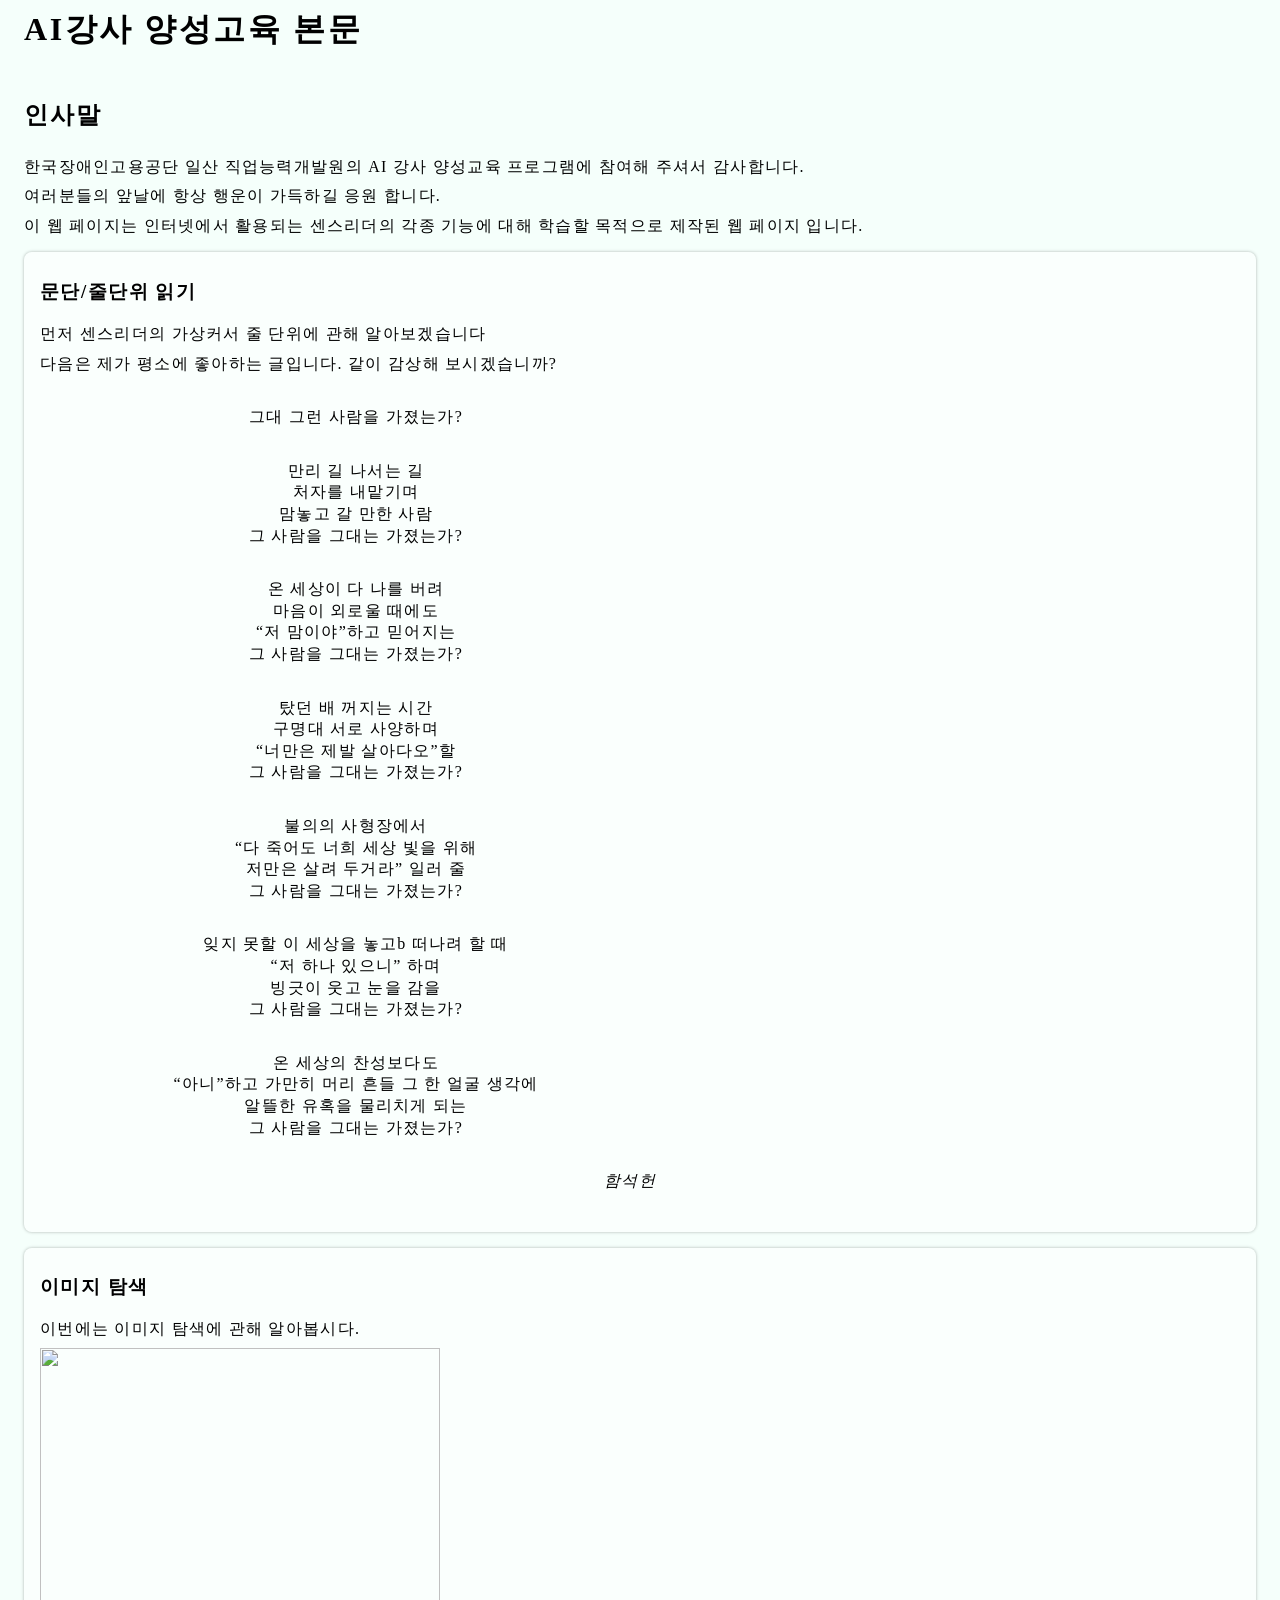
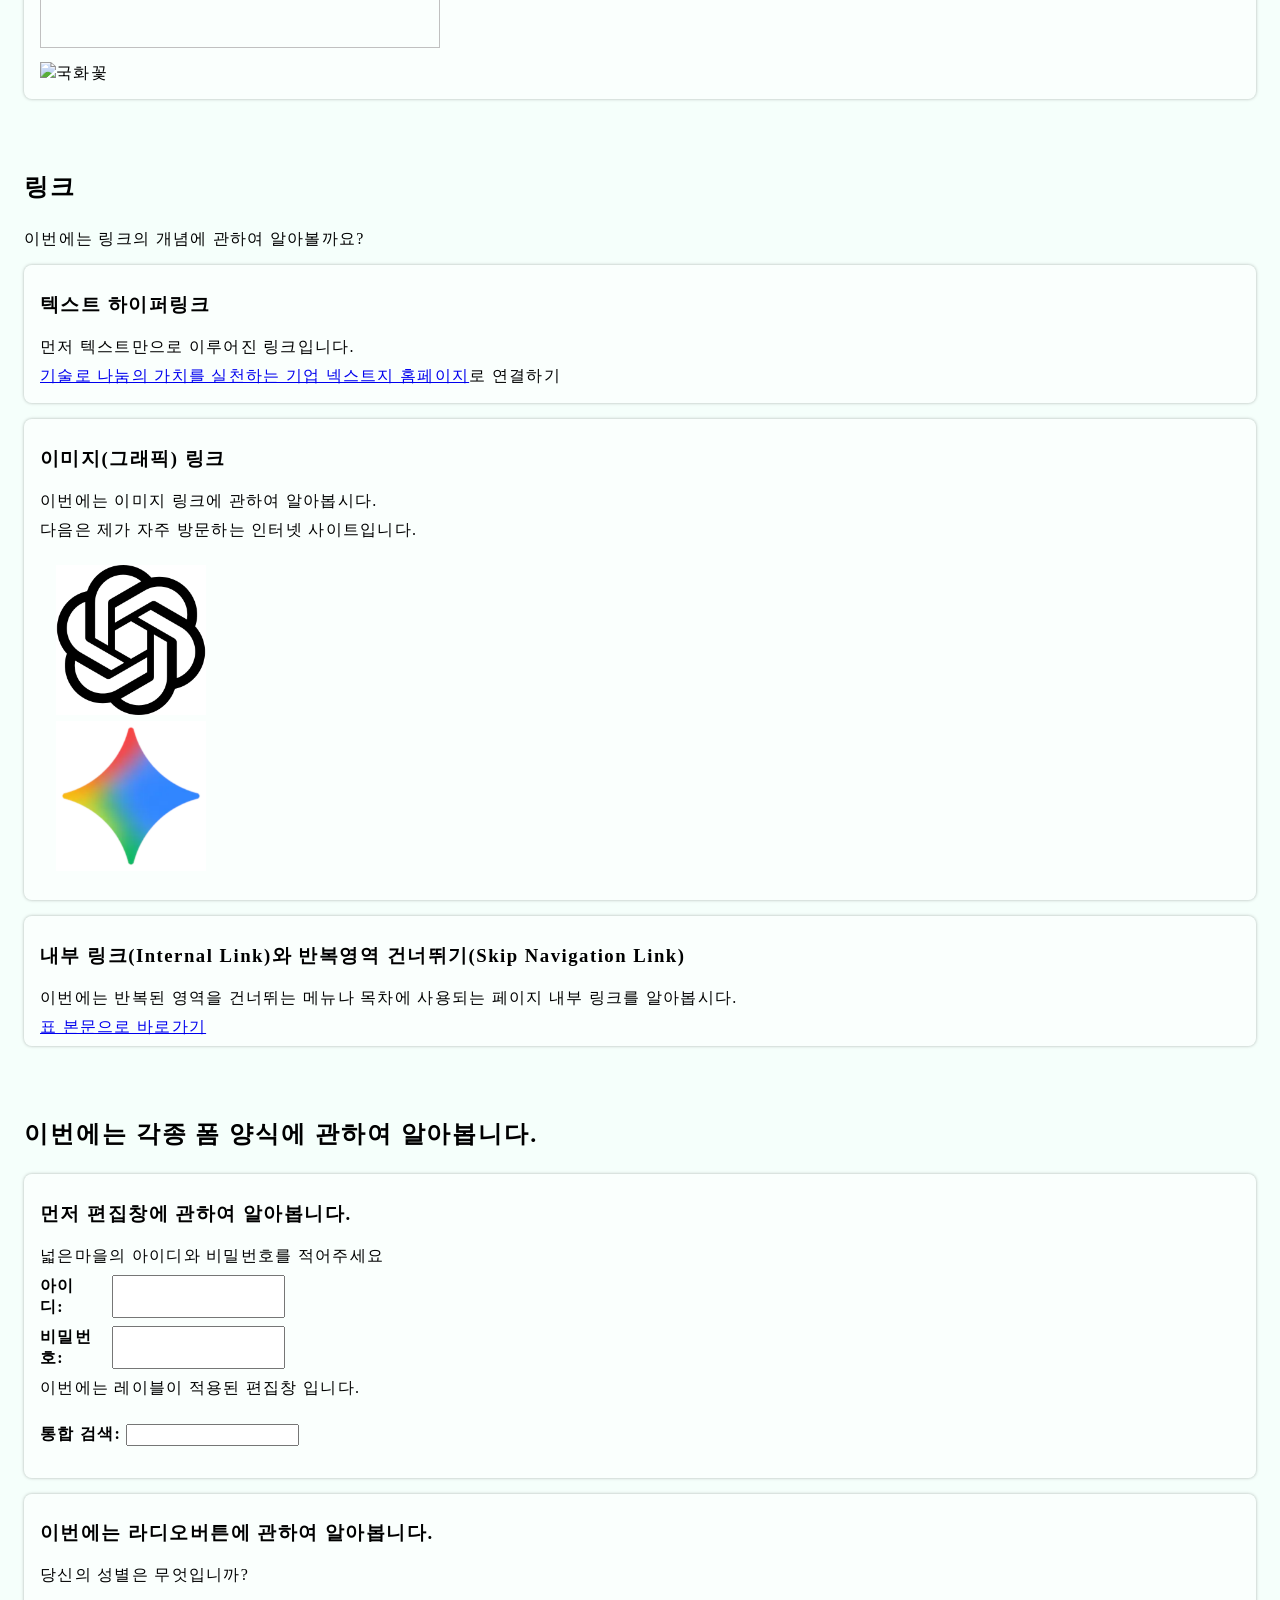
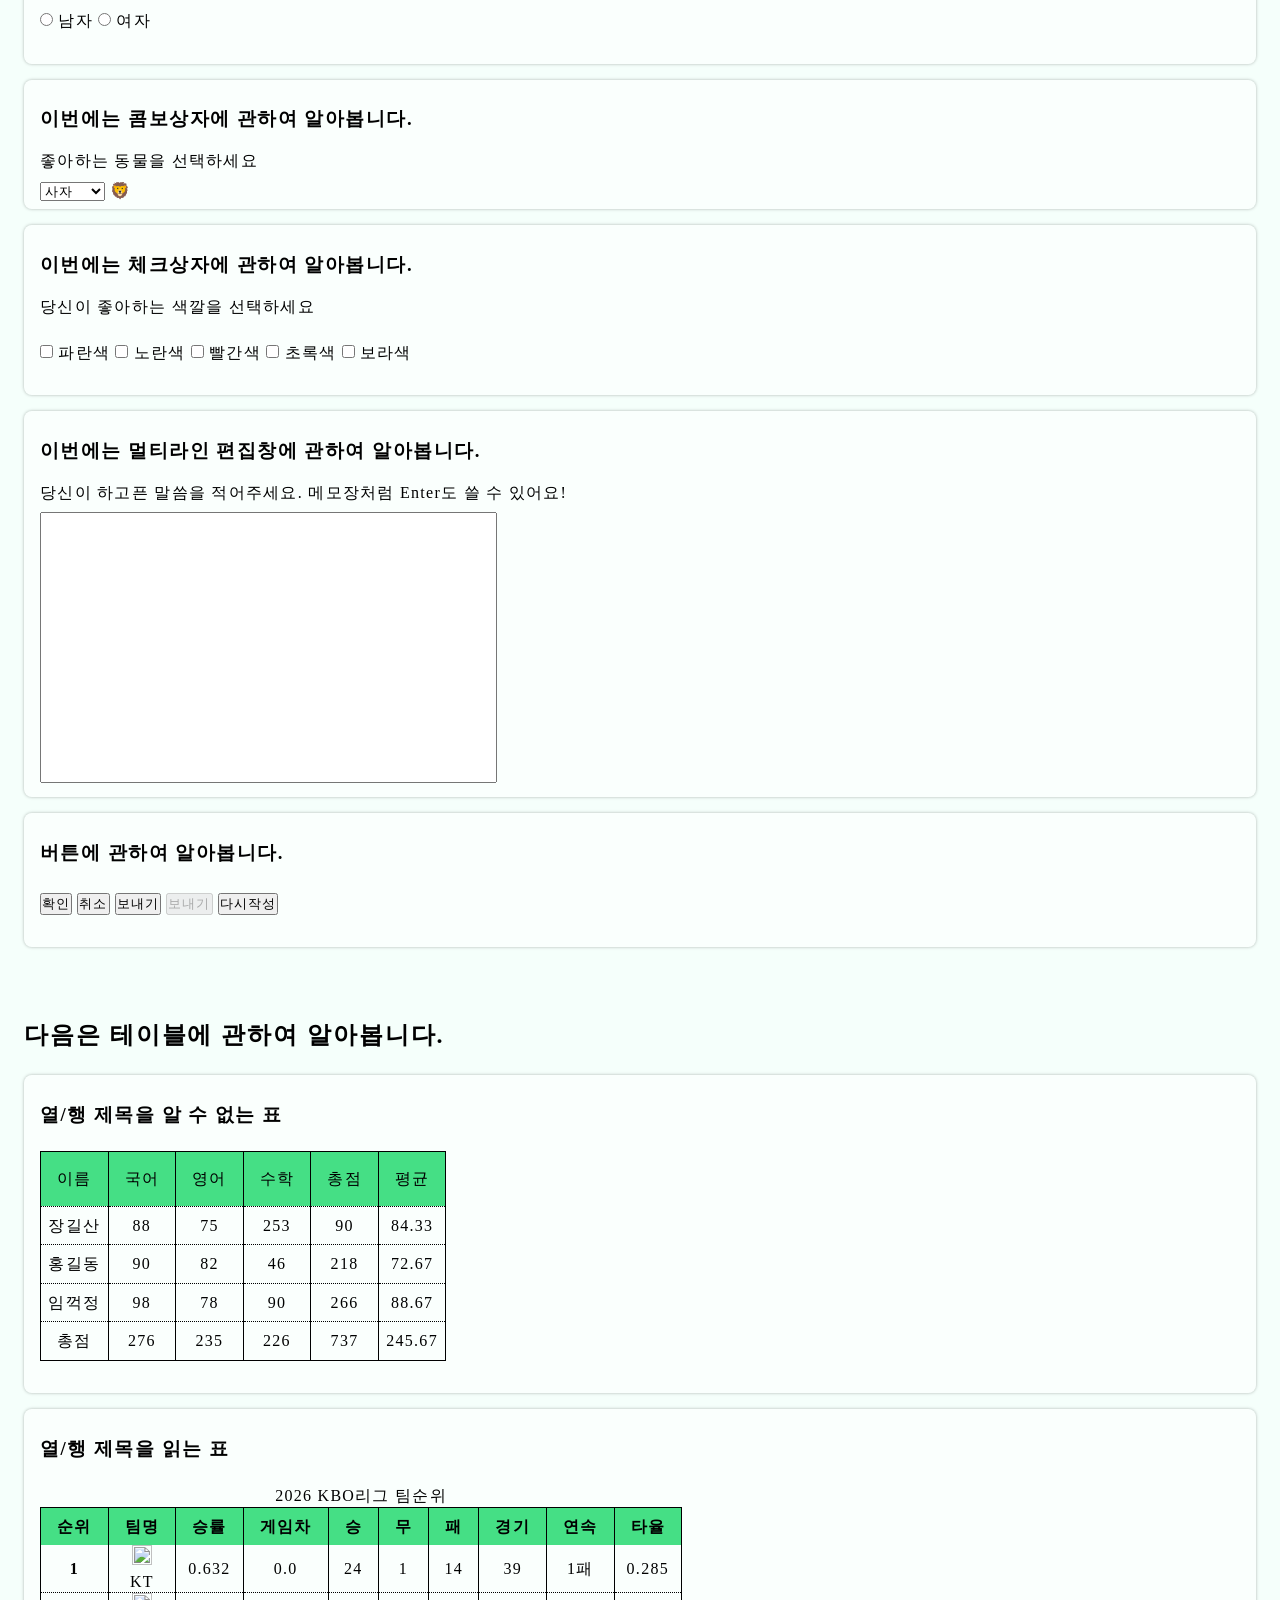
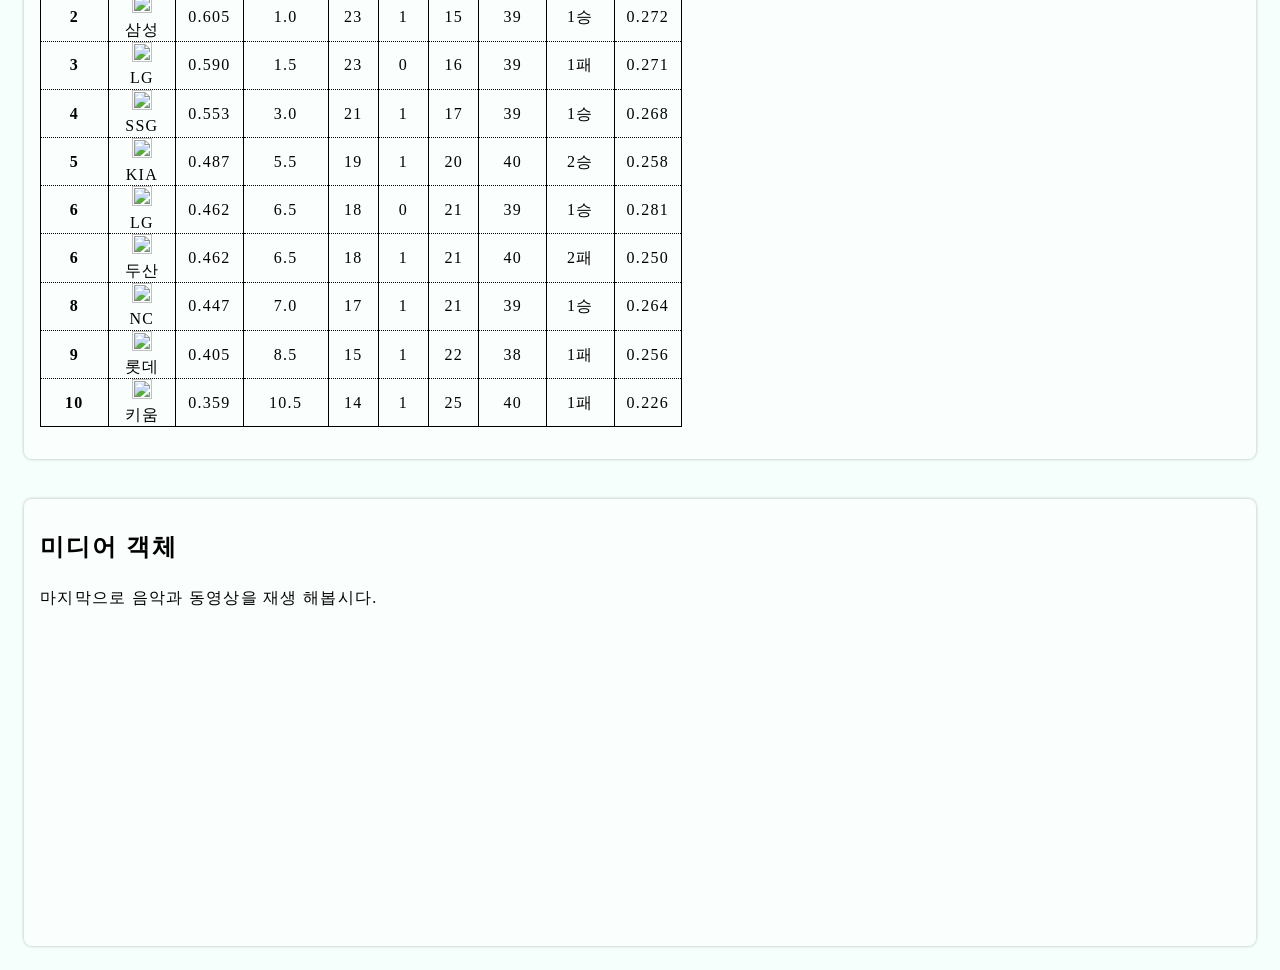
==== sr/index.html @ ab10b982 "fix image error" ====
<!DOCTYPE html>
<html lang="ko">
<head>
<meta charset="UTF-8">
<meta name="viewport" content="width=device-width, initial-scale=1.0">
<title>제목표시줄 - AI 강사 양성교육</title>
<link rel="stylesheet" href="./style.css">
</head>
<body>
<h1>AI강사 양성고육 본문</h1>
<section>
  <h2>인사말</h2>
  <p>
    한국장애인고용공단 일산 직업능력개발원의 AI 강사 양성교육 프로그램에 참여해 주셔서 감사합니다.
  </p>
  
  <p>여러분들의 앞날에 항상 행운이 가득하길 응원 합니다.</p>
  
  <p>이 웹 페이지는 인터넷에서 활용되는 센스리더의 각종 기능에 대해 학습할 목적으로 제작된 웹 페이지 입니다.</p>
  

  <section>
    <h3>문단/줄단위 읽기</h3>
    <p>먼저 센스리더의 가상커서 줄 단위에 관해 알아보겠습니다</p>
    <p>다음은 제가 평소에 좋아하는 글입니다. 같이 감상해 보시겠습니까?</p>
    <blockquote>
      <p>그대 그런 사람을 가졌는가?</p>
      <p>
        만리 길 나서는 길<br>
        처자를 내맡기며<br>
        맘놓고 갈 만한 사람<br>
        그 사람을 그대는 가졌는가?
      </p>
      <p>
        온 세상이 다 나를 버려<br>
        마음이 외로울 때에도<br>
        &ldquo;저 맘이야&rdquo;하고 믿어지는<br>
        그 사람을 그대는 가졌는가?
      </p>
      <p>
        탔던 배 꺼지는 시간<br>
        구명대 서로 사양하며<br>
        &ldquo;너만은 제발 살아다오&rdquo;할<br>
        그 사람을 그대는 가졌는가?
      </p>
      <p>
        불의의 사형장에서<br>
        &ldquo;다 죽어도 너희 세상 빛을 위해<br>
        저만은 살려 두거라&rdquo; 일러 줄<br>
        그 사람을 그대는 가졌는가?
      </p>
      <p>
        잊지 못할 이 세상을 놓고b 떠나려 할 때<br>
        &ldquo;저 하나 있으니&rdquo; 하며<br>
        빙긋이 웃고 눈을 감을<br>
        그 사람을 그대는 가졌는가?</p>
      <p>
        온 세상의 찬성보다도<br>
        &ldquo;아니&rdquo;하고 가만히 머리 흔들 그 한 얼굴 생각에<br>
        알뜰한 유혹을 물리치게 되는<br>
        그 사람을 그대는 가졌는가?
      </p>
      <cite>함석헌</cite>
    </blockquote>
  </section>
  
  
  <section>
  <h3>이미지 탐색</h3> 
  <p>이번에는 이미지 탐색에 관해 알아봅시다.</p>
  <p>
    <img src="MEDIA/balloon.jpg" width="400" height="300">
  </p>
  <p>
    <img src="MEDIA/flower.jpg" alt="국화꽃" width="400" height="273"></p>
  </p>  
  </section>
</section>

<section>
  <h2>링크</h2>
  <p>이번에는 링크의 개념에 관하여 알아볼까요?</p>
  
  <section>
    <h3>텍스트 하이퍼링크</h3>
    <p>먼저 텍스트만으로 이루어진 링크입니다.</p>
    <p>
      <a href="https://www.nextg.kr/">
        기술로 나눔의 가치를 실천하는 기업 넥스트지
        홈페이지</a>로 연결하기<br>
      </a>
    </p>
  </section>
  <section>
    <h3>이미지(그래픽) 링크</h3>
    <p>이번에는 이미지 링크에 관하여 알아봅시다.</p>
    <p>
      다음은 제가 자주 방문하는 인터넷 사이트입니다.
    </p>
    <ul>
      <li><a href="https://chatgpt.com/ko-KR/"><img src="/MEDIA/gpt_logo.png" width="150" height="150"></a></li>
      <li><a href="https://gemini.google.com/app/"><img src="/MEDIA/gem_logo.png" alt="구글 제미나이" width="150" height="150"></a></li>
    </ul>
  </section>
  
  <section>
    <h3>내부 링크(Internal Link)와 반복영역 건너뛰기(Skip Navigation Link)</h3>
    <p>이번에는 반복된 영역을 건너뛰는 메뉴나 목차에 사용되는 페이지 내부 링크를 알아봅시다.</p>
    <a href="#learn_table">표 본문으로 바로가기</a>
  </section>    
</section>

<section>
  <h2>이번에는 각종 폼 양식에 관하여 알아봅니다.</h2>
  <section>
    <h3>먼저 편집창에 관하여 알아봅니다.</h3>
    
    <p>넓은마을의 아이디와 비밀번호를 적어주세요</p>
    
    <div id="login-ex" class="flex">
      <div class="row">
        <b>아이디:</b>
        <input type="text" >
      </div>
    
      <div class="row">
        <b>비밀번호:</b>
        <input type="password">	
      </div>
    </div>
    

    
    <p>이번에는 레이블이 적용된 편집창 입니다.</p>      
    <div class="box flex">
      
      <label for="search">
        <div class="row">
          <b>통합 검색:</b>
          <input type="search" id="search" />
        </div>
      </label>
    </div>
    
  </section>
  <section>
    <h3>이번에는 라디오버튼에 관하여 알아봅니다.</h3>
  
    <p>당신의 성별은 무엇입니까?</p>
    
    <div class="box">
      <input type="radio" name="aa">
      남자  
      <input type="radio" name="aa">
      여자
    </div>
  </section>
  <section>
    <h3>이번에는 콤보상자에 관하여 알아봅니다.</h3>
    
    <p>좋아하는 동물을 선택하세요</p>
    
    <select name="animal" id="animal"
      onchange="updateAnial(event.target.value)">
      <option value="lion"> 사자 
      <option value="tiger"> 호랑이 
      <option value="deer"> 사슴 
      <option value="rabbit"> 토끼 
    </select>
    <span id="animal_slot"></span>
  </section>


  <section>
    <h3>이번에는 체크상자에 관하여 알아봅니다.</h3>
    
    <p>당신이 좋아하는 색깔을 선택하세요</p>
    <div class="box">
      <input type="checkbox" id="blue" name="nosound"  >
      파란색
      
      <input type="checkbox" id="yellow" name="nosound" >
      노란색
      
      <input type="checkbox" id="red" name="nosound" >
      <label for="red">빨간색</label>

      <input type="checkbox" id="green" name="nosound" >
      <label for="green">초록색</label>

      <input type="checkbox" id="purple" name="nosound" >
      <label for="purple">보라색</label>
    </div>
      
  </section>

  <section>
    <h3>이번에는 멀티라인 편집창에 관하여 알아봅니다.</h3>
    
    <p>당신이 하고픈 말씀을 적어주세요. 메모장처럼 Enter도 쓸 수 있어요!</p>
    <textarea id="content_field" name="content" cols="55" rows="15" class="input"></textarea>
  </section>

  <section>
    <h3>버튼에 관하여 알아봅니다.</h3>
    <div class="box">
      <button type="button">확인</button>
      <button type="button">취소</button>
      <button type="submit">보내기</button>
      <input type=submit value="보내기" disabled>
      <input type=reset value="다시작성">
    </div>
  </section>
</section>
<section>
<h2 id="learn_table"><p>다음은 테이블에 관하여 알아봅니다.</p></h2>
<section>
  <h3>열/행 제목을 알 수 없는 표</h3>
  <table>
  <tr class="thead">
    <td valign="middle"><p>이름</p></td>
    <td valign="middle"><p>국어</p></td>
    <td valign="middle"><p>영어</p></td>
    <td valign="middle"><p>수학</p></td>
    <td valign="middle"><p>총점</p></td>
    <td valign="middle"><p>평균</p></td>
  </tr>
  <tr>
    <td valign="middle"><p>장길산</p></td>
    <td valign="middle"><p><span lang="EN-US">88</span></p></td>
    <td valign="middle"><p><span lang="EN-US">75</span></p></td>
    <td valign="middle"><p><span lang="EN-US">253</span></p></td>
    <td valign="middle"><p><span lang="EN-US">90</span></p></td>
    <td valign="middle"><p><span lang="EN-US">84.33</span></p></td>
  </tr>
  <tr>
    <td valign="middle"><p>홍길동</p></td>
    <td valign="middle"><p><span lang="EN-US">90</span></p></td>
    <td valign="middle"><p><span lang="EN-US">82</span></p></td>
    <td valign="middle"><p><span lang="EN-US">46</span></p></td>
    <td valign="middle"><p><span lang="EN-US">218</span></p></td>
    <td valign="middle"><p><span lang="EN-US">72.67</span></p></td>
  </tr>
  <tr>
    <td valign="middle"><p>임꺽정</p></td>
    <td valign="middle"><p><span lang="EN-US">98</span></p></td>
    <td valign="middle"><p><span lang="EN-US">78</span></p></td>
    <td valign="middle"><p><span lang="EN-US">90</span></p></td>
    <td valign="middle"><p><span lang="EN-US">266</span></p></td>
    <td valign="middle"><p><span lang="EN-US">88.67</span></p></td>
  </tr>
  <tr>
    <td valign="middle"><p>총점</p></td>
    <td valign="middle"><p><span lang="EN-US">276</span></p></td>
    <td valign="middle"><p><span lang="EN-US">235</span></p></td>
    <td valign="middle"><p><span lang="EN-US">226</span></p></td>
    <td valign="middle"><p><span lang="EN-US">737</span></p></td>
    <td valign="middle"><p><span lang="EN-US">245.67</span></p></td>
  </tr>
</table>
</section>

<section>
<h3>열/행 제목을 읽는 표</h3>
<table class="kbo">
  <caption>2026 KBO리그 팀순위</caption>
  <thead>
  <tr>
    <th scope="col" class="th_num"><span class="blind">순위</span></th>
    <th scope="col" class="th_team"><span>팀명</span></th>
    <th scope="col"><span>승률</span></th>
    <th scope="col"><span>게임차</span></th>
    <th scope="col"><span>승</span></th>
    <th scope="col"><span>무</span></th>
    <th scope="col"><span>패</span></th>
    <th scope="col"><span>경기</span></th>
    <th scope="col"><span>연속</span></th>
    <th scope="col"><span>타율</span></th>
  </tr>
  </thead>
  <tbody>
    <tr class="best">
      <th scope="row"><span>1</span></th>
      <td>
        <div class="wrap">
          <div class="image emblem">
            <img width="20" height="20" src="https://sports-phinf.pstatic.net/team/kbo/default/KT.png" alt="">
          </div>
          <div class="info">
            <span class="name">KT</span>
          </div>
        </div>
      </td>
      
      
        
      
      <td><span class="point_blue">0.632</span></td>
      <td><span class="point_blue">0.0</span></td>
      <td><span class="point_blue">24</span></td>
      <td><span class="point_blue">1</span></td>
      <td><span class="point_blue">14</span></td>
      <td><span class="point_blue">39</span></td>
      <td><span class="point_blue">1패</span></td>
      <td><span class="point_blue">0.285</span></td>
    </tr>
  
    <tr>
      <th scope="row"><span>2</span></th>
      <td>
        <div class="wrap">
          <div class="image emblem">
            <img width="20" height="20" src="https://sports-phinf.pstatic.net/team/kbo/default/SS.png" alt="">
          </div>
          <div class="info">
            <span class="name">삼성</span>
          </div>
        </div>
      </td>
      
      
      <td><span class="">0.605</span></td>
      <td><span class="">1.0</span></td>
      <td><span class="">23</span></td>
      <td><span class="">1</span></td>
      <td><span class="">15</span></td>
      <td><span class="">39</span></td>
      <td><span class="">1승</span></td>
      <td><span class="">0.272</span></td>
    </tr>
  
    <tr >
      <th scope="row"><span>3</span></th>
      <td>
        <div class="wrap">
          <div class="image emblem">
          <img width="20" height="20" src="https://sports-phinf.pstatic.net/team/kbo/default/LG.png" alt="">
          </div>
          <div class="info">
            <span class="name">LG</span>
          </div>
        </div>
      </td>
      
      
      <td><span class="">0.590</span></td>
      <td><span class="">1.5</span></td>
      <td><span class="">23</span></td>
      <td><span class="">0</span></td>
      <td><span class="">16</span></td>
      <td><span class="">39</span></td>
      <td><span class="">1패</span></td>
      <td><span class="">0.271</span></td>
    </tr>
  
    <tr>
      <th scope="row"><span>4</span></th>
      <td>
        <div class="wrap">
          <div class="image emblem">
            <img width="20" height="20" src="https://sports-phinf.pstatic.net/team/kbo/default/SK.png" alt="">
          </div>
          <div class="info">
            <span class="name">SSG</span>
          </div>
        </div>
      </td>
      
      
      <td><span class="">0.553</span></td>
      <td><span class="">3.0</span></td>
      <td><span class="">21</span></td>
      <td><span class="">1</span></td>
      <td><span class="">17</span></td>
      <td><span class="">39</span></td>
      <td><span class="">1승</span></td>
      <td><span class="">0.268</span></td>
    </tr>
  
    <tr>
      <th scope="row"><span>5</span></th>
      <td>
        <div class="wrap">
          <div class="image emblem">
            <img width="20" height="20" src="https://sports-phinf.pstatic.net/team/kbo/default/HT.png" alt="">
          </div>
          <div class="info">
            <span class="name">KIA</span>
          </div>
        </div>
      </td>
      
      
      <td><span class="">0.487</span></td>
      <td><span class="">5.5</span></td>
      <td><span class="">19</span></td>
      <td><span class="">1</span></td>
      <td><span class="">20</span></td>
      <td><span class="">40</span></td>
      <td><span class="">2승</span></td>
      <td><span class="">0.258</span></td>
    </tr>
  
    <tr>
      <th scope="row"><span>6</span></th>
      <td>
        <div class="wrap">
          <div class="image emblem">
            <img width="20" height="20" src="https://sports-phinf.pstatic.net/team/kbo/default/HH.png" alt="">
          </div>
          <div class="info">
            <span class="name">LG</span>
          </div>
        </div>
      </td>
      
      <td><span class="">0.462</span></td>
      <td><span class="">6.5</span></td>
      <td><span class="">18</span></td>
      <td><span class="">0</span></td>
      <td><span class="">21</span></td>
      <td><span class="">39</span></td>
      <td><span class="">1승</span></td>
      <td><span class="">0.281</span></td>
    </tr>
  
    <tr>
      <th scope="row"><span>6</span></th>
      <td>
        <div class="wrap">
          <div class="image emblem">
            <img width="20" height="20" src="https://sports-phinf.pstatic.net/team/kbo/default/OB.png" alt="">
          </div>
          <div class="info">
            <span class="name">두산</span>
          </div>
        </div>
      </td>
      <td><span class="">0.462</span></td>
      <td><span class="">6.5</span></td>
      <td><span class="">18</span></td>
      <td><span class="">1</span></td>
      <td><span class="">21</span></td>
      <td><span class="">40</span></td>
      <td><span class="">2패</span></td>
      <td><span class="">0.250</span></td>
    </tr>
    <tr>
      <th scope="row"><span>8</span></th>
      <td>
        <div class="wrap">
          <div class="image emblem">
            <img width="20" height="20" src="https://sports-phinf.pstatic.net/team/kbo/default/NC.png" alt="">
          </div>
          <div class="info">
            <span class="name">NC</span>
          </div>
        </div>
      </td>
      
                                      <td><span class="">0.447</span></td>
      <td><span class="">7.0</span></td>
      <td><span class="">17</span></td>
      <td><span class="">1</span></td>
      <td><span class="">21</span></td>
      <td><span class="">39</span></td>
      <td><span class="">1승</span></td>
      <td><span class="">0.264</span></td>
    </tr>
    <tr>
      <th scope="row"><span>9</span></th>
      <td>
        <div class="wrap">
          <div class="image emblem">
            <img width="20" height="20" src="https://sports-phinf.pstatic.net/team/kbo/default/NC.png" alt="">
          </div>
          <div class="info">
            <span class="name">롯데</span>
          </div>
        </div>
      </td>      
      <td><span class="">0.405</span></td>
      <td><span class="">8.5</span></td>
      <td><span class="">15</span></td>
      <td><span class="">1</span></td>
      <td><span class="">22</span></td>
      <td><span class="">38</span></td>
      <td><span class="">1패</span></td>
      <td><span class="">0.256</span></td>
    </tr>
  
    <tr >
      <th scope="row"><span>10</span></th>
      <td>
        <div class="wrap">
          <div class="image emblem">
            <img width="20" height="20" src="https://sports-phinf.pstatic.net/team/kbo/default/WO.png" alt="">
          </div>
          <div class="info">
            <span class="name">키움</span>
          </div>
        </div>
      </td>
      
      
      <td><span class="">0.359</span></td>
      <td><span class="">10.5</span></td>
      <td><span class="">14</span></td>
      <td><span class="">1</span></td>
      <td><span class="">25</span></td>
      <td><span class="">40</span></td>
      <td><span class="">1패</span></td>
      <td><span class="">0.226</span></td>
    </tr>
  
  </tbody>
</table>
</section>

</section>

<section>
  <h2>미디어 객체</h2>
  <p>마지막으로 음악과 동영상을 재생 해봅시다.</p>
  <embed src="MEDIA/music.mp3" autostart="false" hidden="false"></embed>
  
  <iframe width="560" height="315" 
  src="https://www.youtube-nocookie.com/embed/SRk-ooHLbbs?playsinline=1"
  referrerpolicy='strict-origin-when-cross-origin' frameborder="0" allowfullscreen></iframe>
  
</section>


<script>
  
  function updateAnial(value) {
    const slot = document.getElementById("animal_slot");
    switch(value){
      case "rabbit":
        slot.innerHTML = "🐰";
        break;
      case "lion":
        slot.innerHTML = "🦁";
        break;
      case "tiger":
        slot.innerHTML = "🐯";
        break
      case "deer":
        slot.innerHTML = "🦌";
        break;
    }
  }
  updateAnial("lion");
</script>
</body>
</html>
---- sr/style.css ----
*{padding:0; margin:0; box-sizing: border-box;}
:lang(ko) {
  letter-spacing: 0.08em;
  line-height: 1.35;
}
body { background-color: rgb(245 255 251); padding: 0.5em 1.5em;}
p { margin-block:0.5rem; }
blockquote, section, div.box {  margin-block:1rem; padding-block:0.5rem; }
h2,h3,h4,h5,h6 { margin-block:1em; }

section:not(:has(h3)) {
  background-color: rgb(255 255 255 / .5); padding-inline: 1rem;
  box-shadow: 0 0 0.2em rgb(0 0 0 / .3);
  border-radius: 0.5em;
}
section:has(>h3) { 
  background-color: rgb(255 255 255 / .5); padding-inline: 1rem;
  box-shadow: 0 0 0.2em rgb(0 0 0 / .3);
  border-radius: 0.5em;
}
blockquote {
  min-width:300px; max-width:600px; margin-inline: 1em;
  display: flex; flex-direction: column;
  gap: 1em; text-align: center; line-height: 2;
  > cite {  margin-block: 0.5rem; display: block; text-align: right; }
}

ul:has(img) { padding:1em; list-style: none;}
#red:checked {accent-color:#ef2525;}
#yellow:checked {accent-color: #ffff00;}
#green:checked {accent-color: #007f00;}
#purple {accent-color:#7f15c5;}

#content_field {
  resize: none;
}
/* 서식 - 로그인 */
.flex { display:flex; }
#login-ex {
  flex-direction: column;
  width: 300px;
  gap: 0.5em;
  > .row {
    display: flex;
    gap: 1em;
    > b {
      flex: 0.5;
    }
  }
}

table {
  margin-block: 1.5rem;
  border-collapse: collapse;
  border:solid 0.1em;
  text-align: center;
  thead,.thead { 
    background-color: #45df85;
    th,td { padding: 0.5em 1em; }
  }

  :is(th,td):not(:last-child) {
    border-right: solid 0.1em;
  }

  tr:not(:last-child) :is(th,td) {
    border-bottom: dotted 0.1em;
  }
}
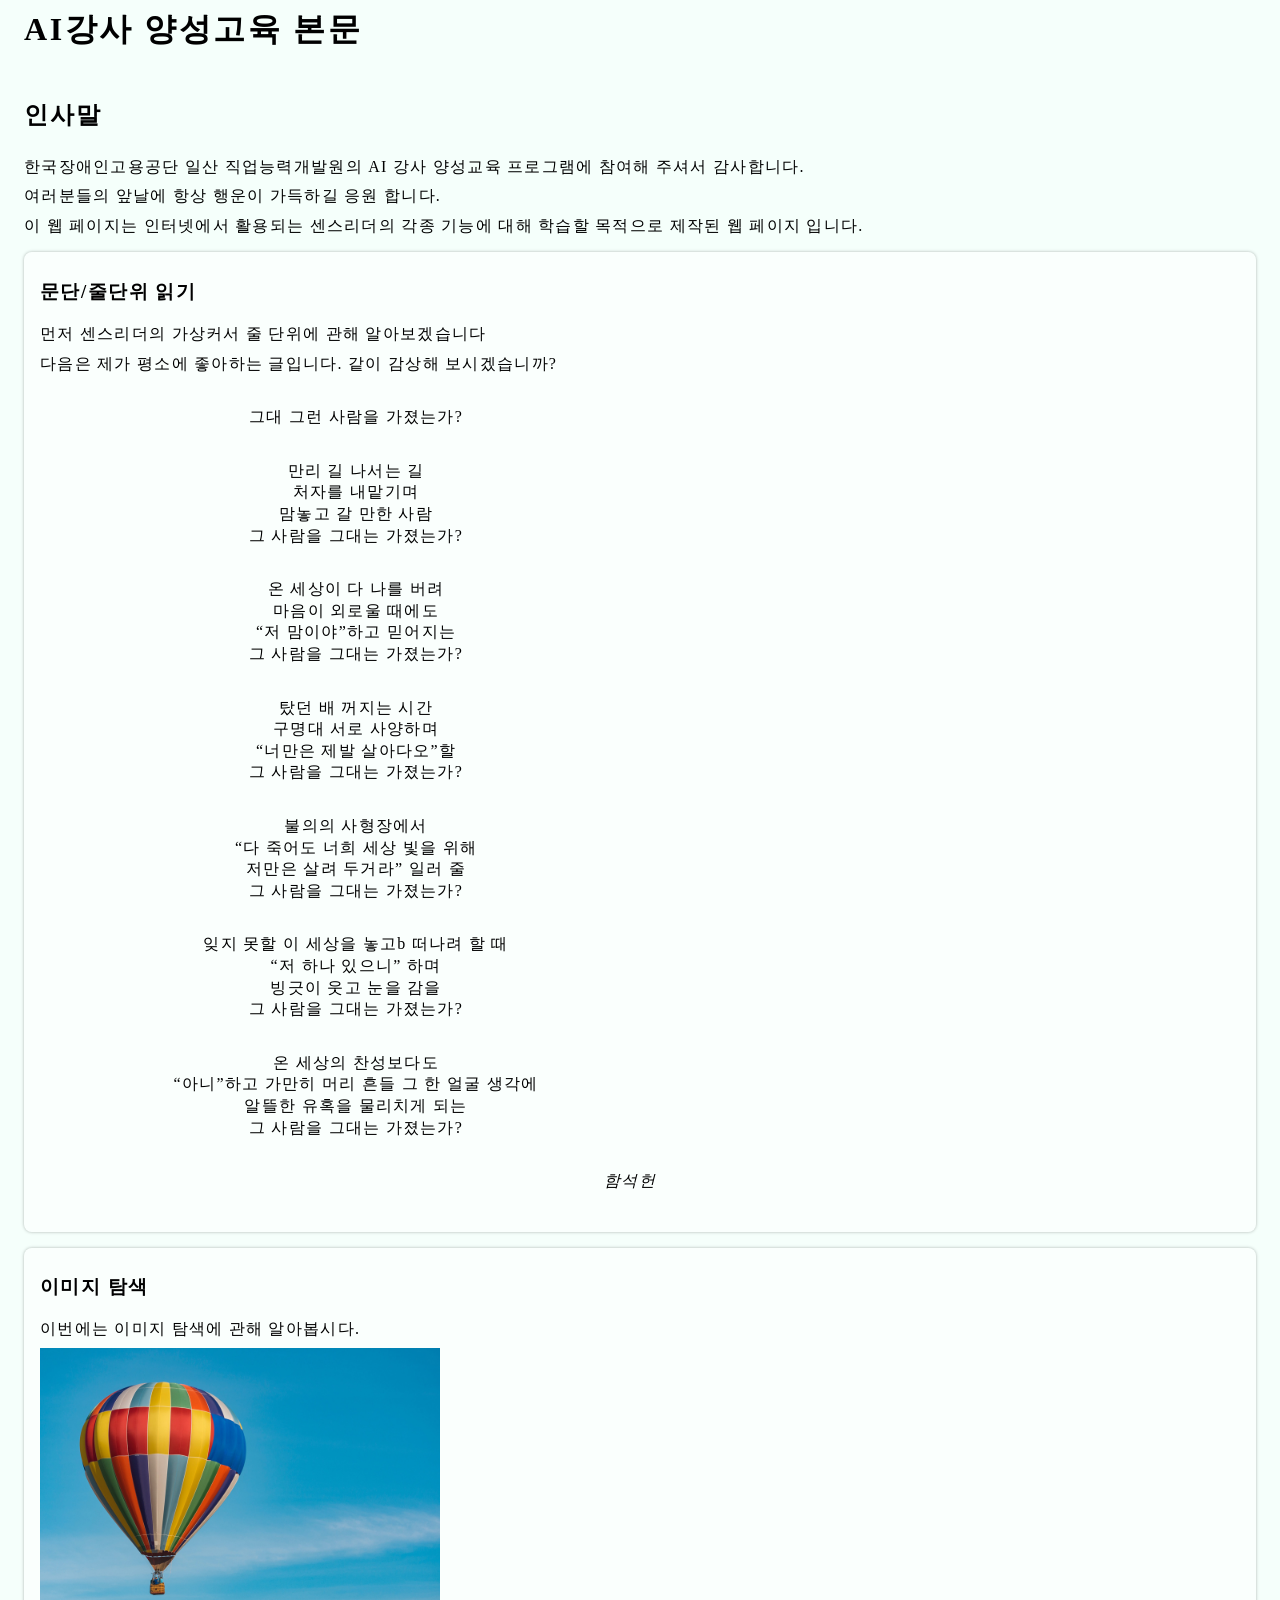
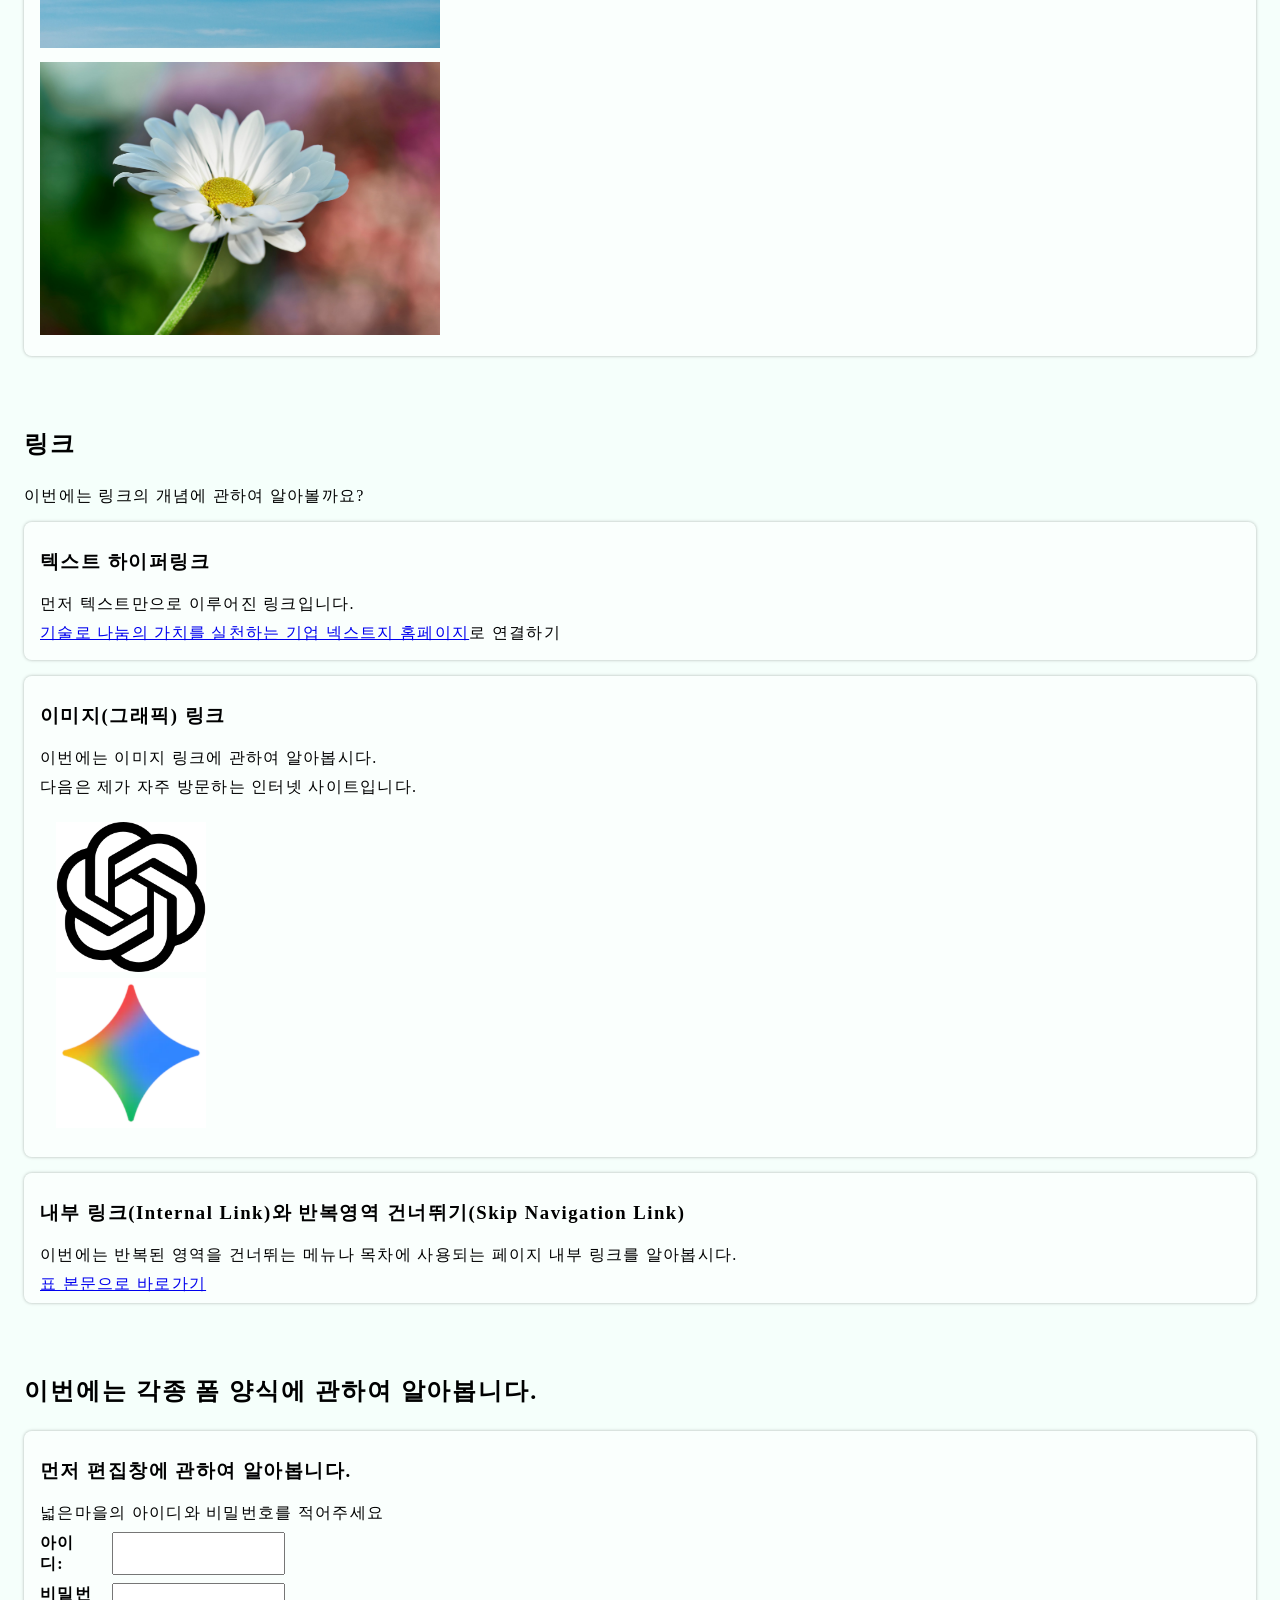
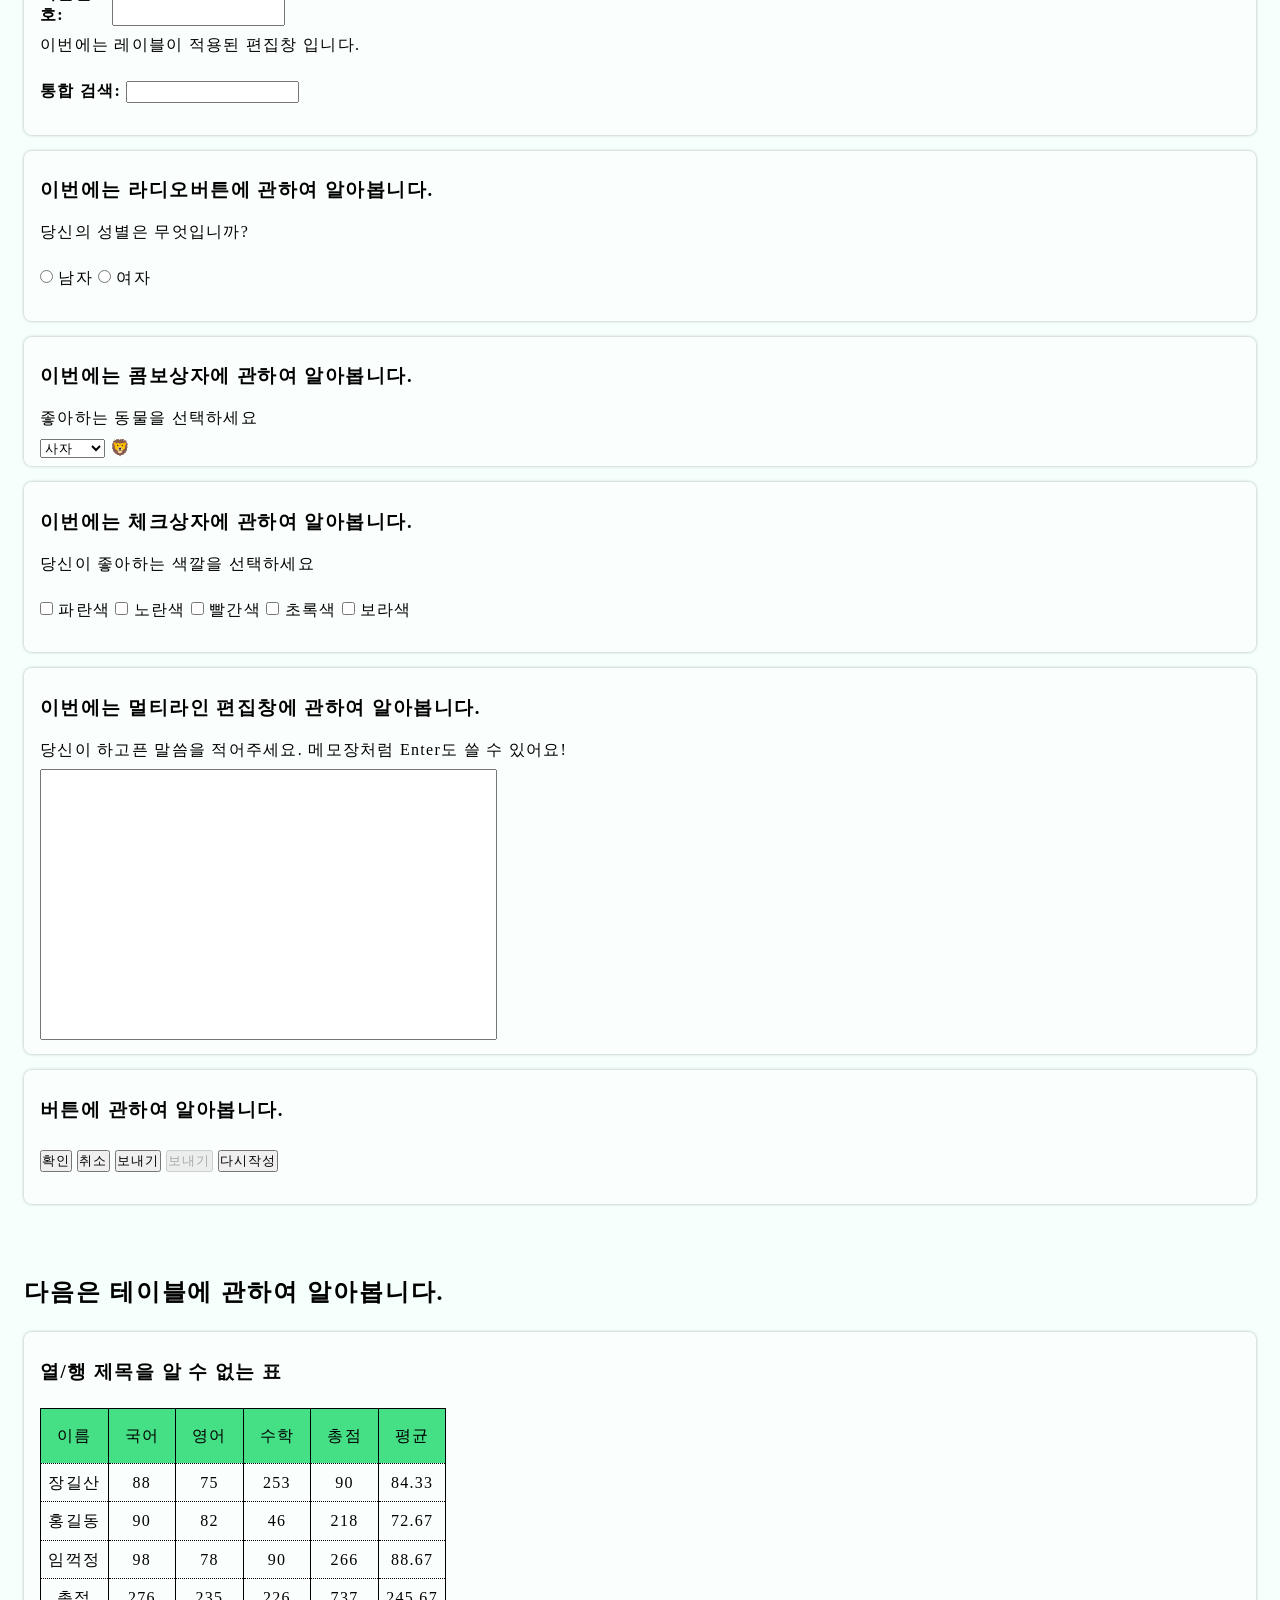
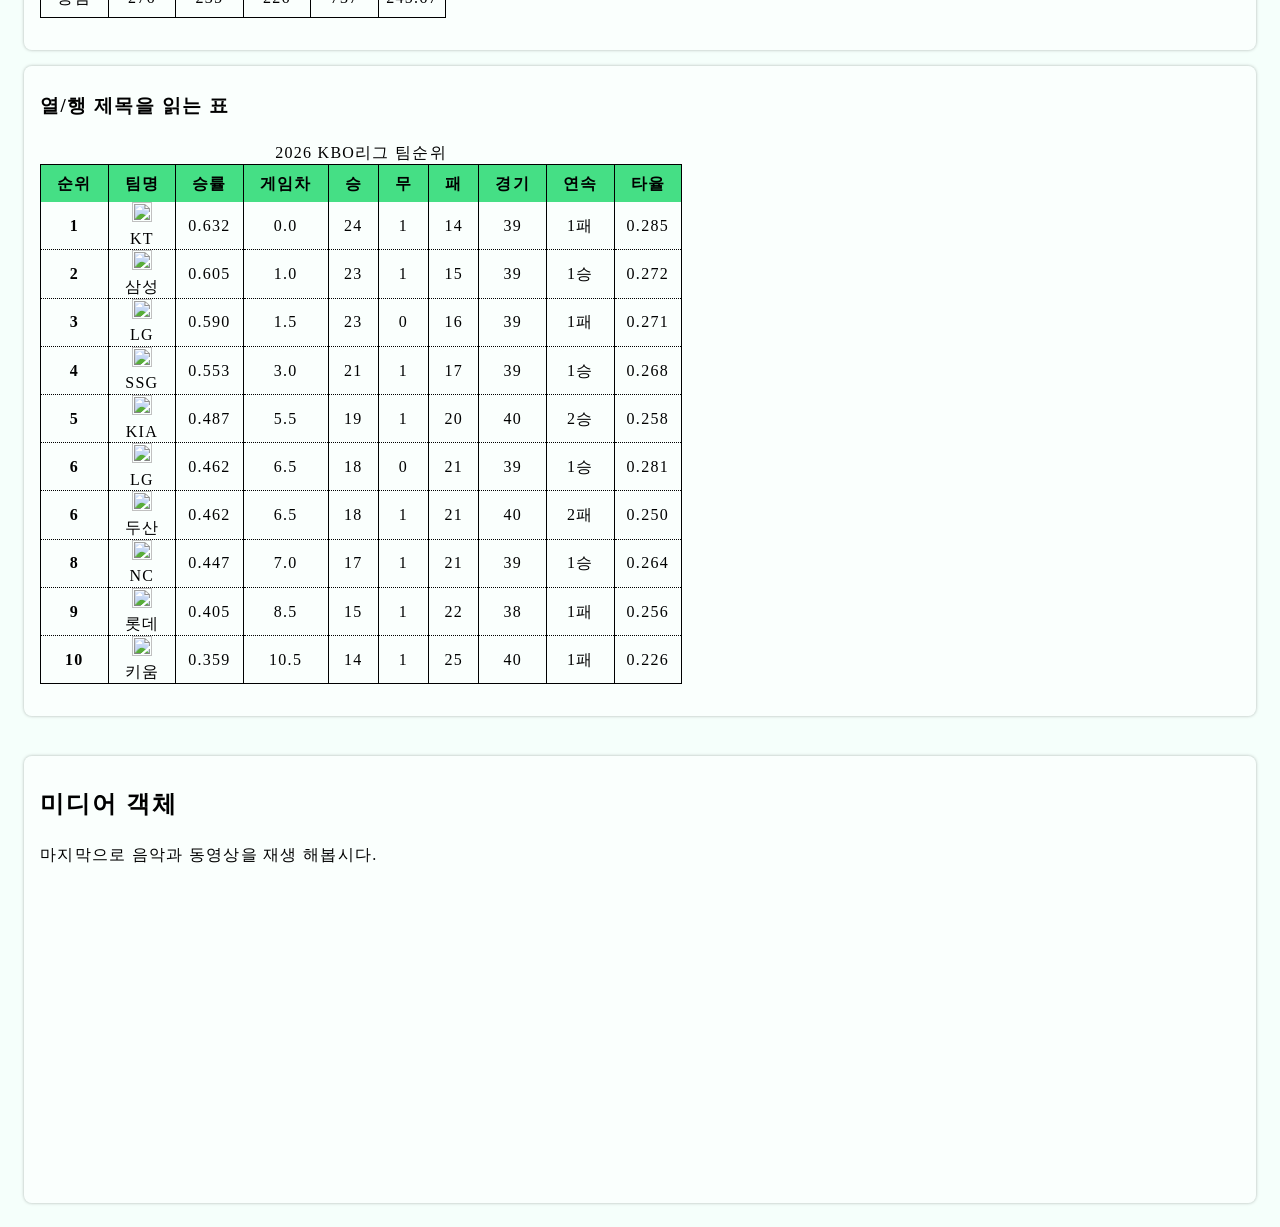
==== commit 8f619a7d: "fix image error(2)" ====
--- a/sr/index.html
+++ b/sr/index.html
@@ -69,10 +69,10 @@
   <h3>이미지 탐색</h3> 
   <p>이번에는 이미지 탐색에 관해 알아봅시다.</p>
   <p>
-    <img src="MEDIA/balloon.jpg" width="400" height="300">
+    <img src="/MEDIA/balloon.jpg" width="400" height="300">
   </p>
   <p>
-    <img src="MEDIA/flower.jpg" alt="국화꽃" width="400" height="273"></p>
+    <img src="/MEDIA/flower.jpg" alt="국화꽃" width="400" height="273"></p>
   </p>  
   </section>
 </section>
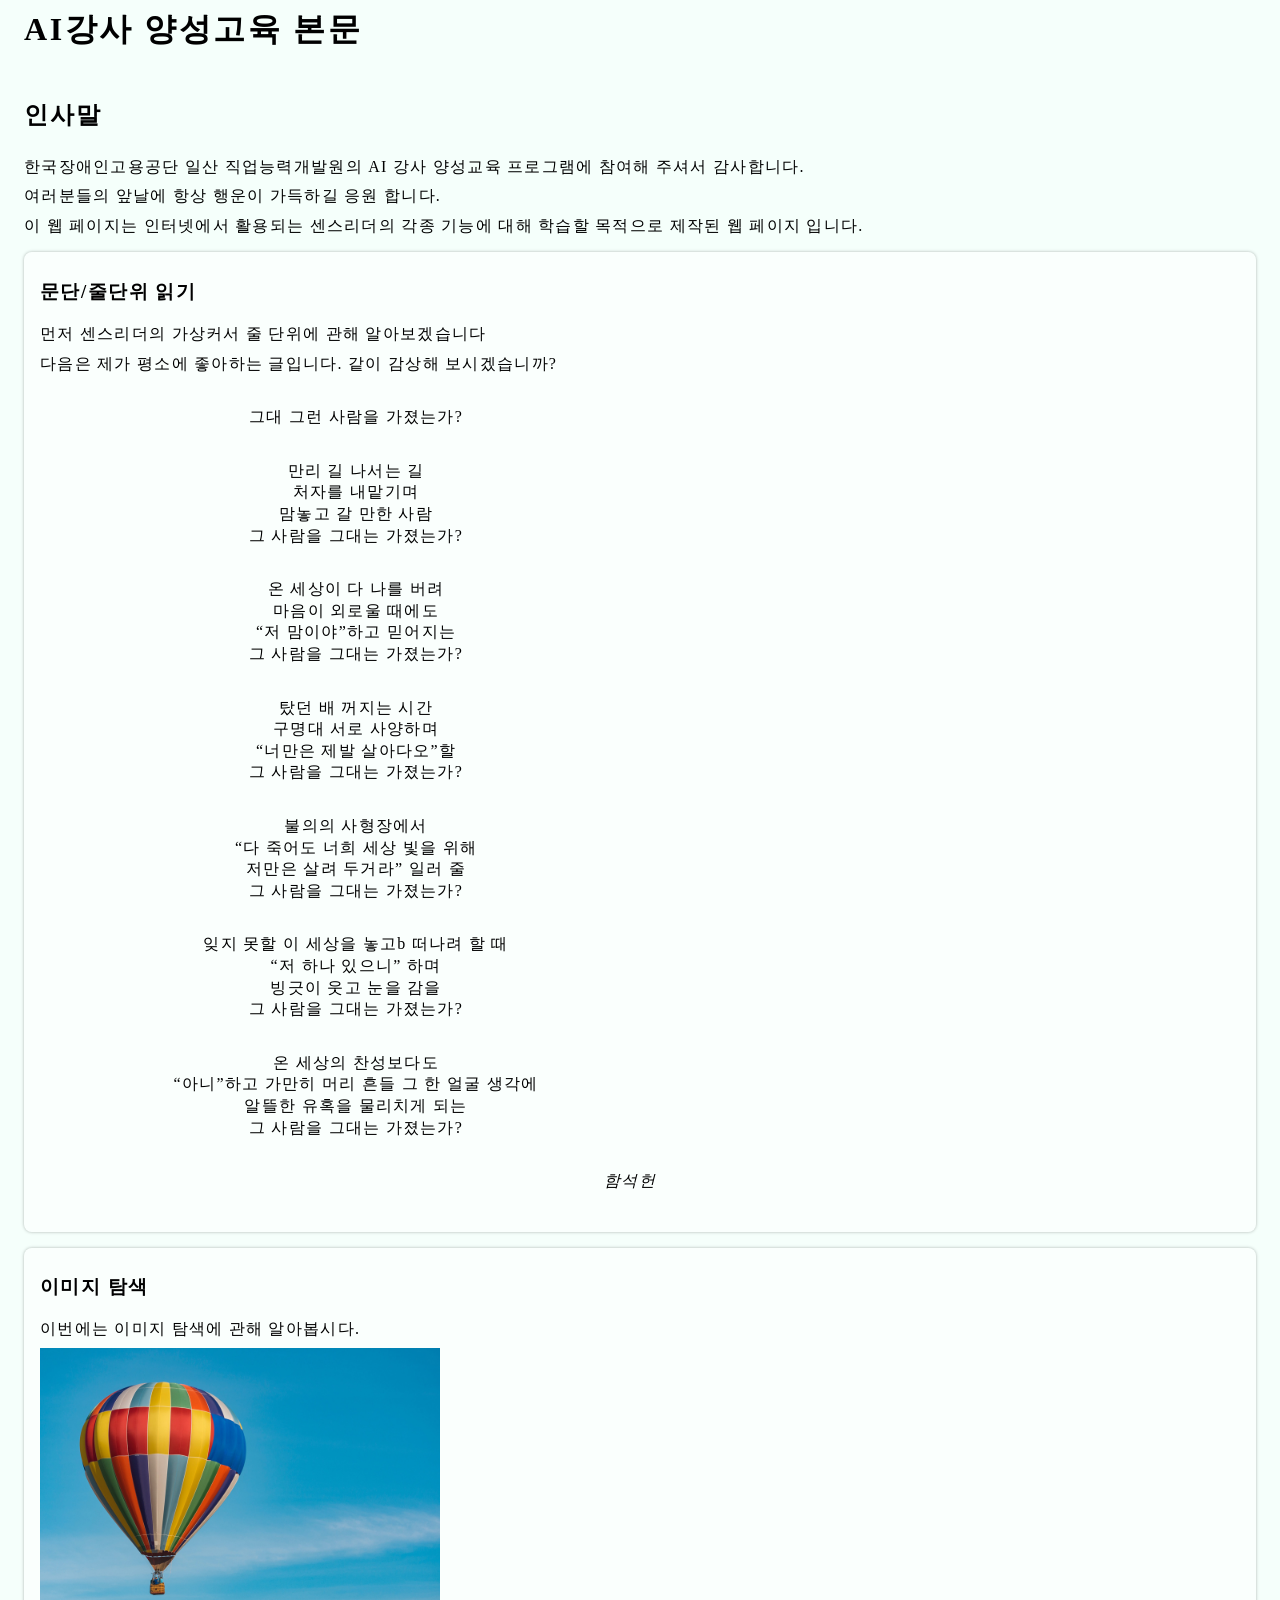
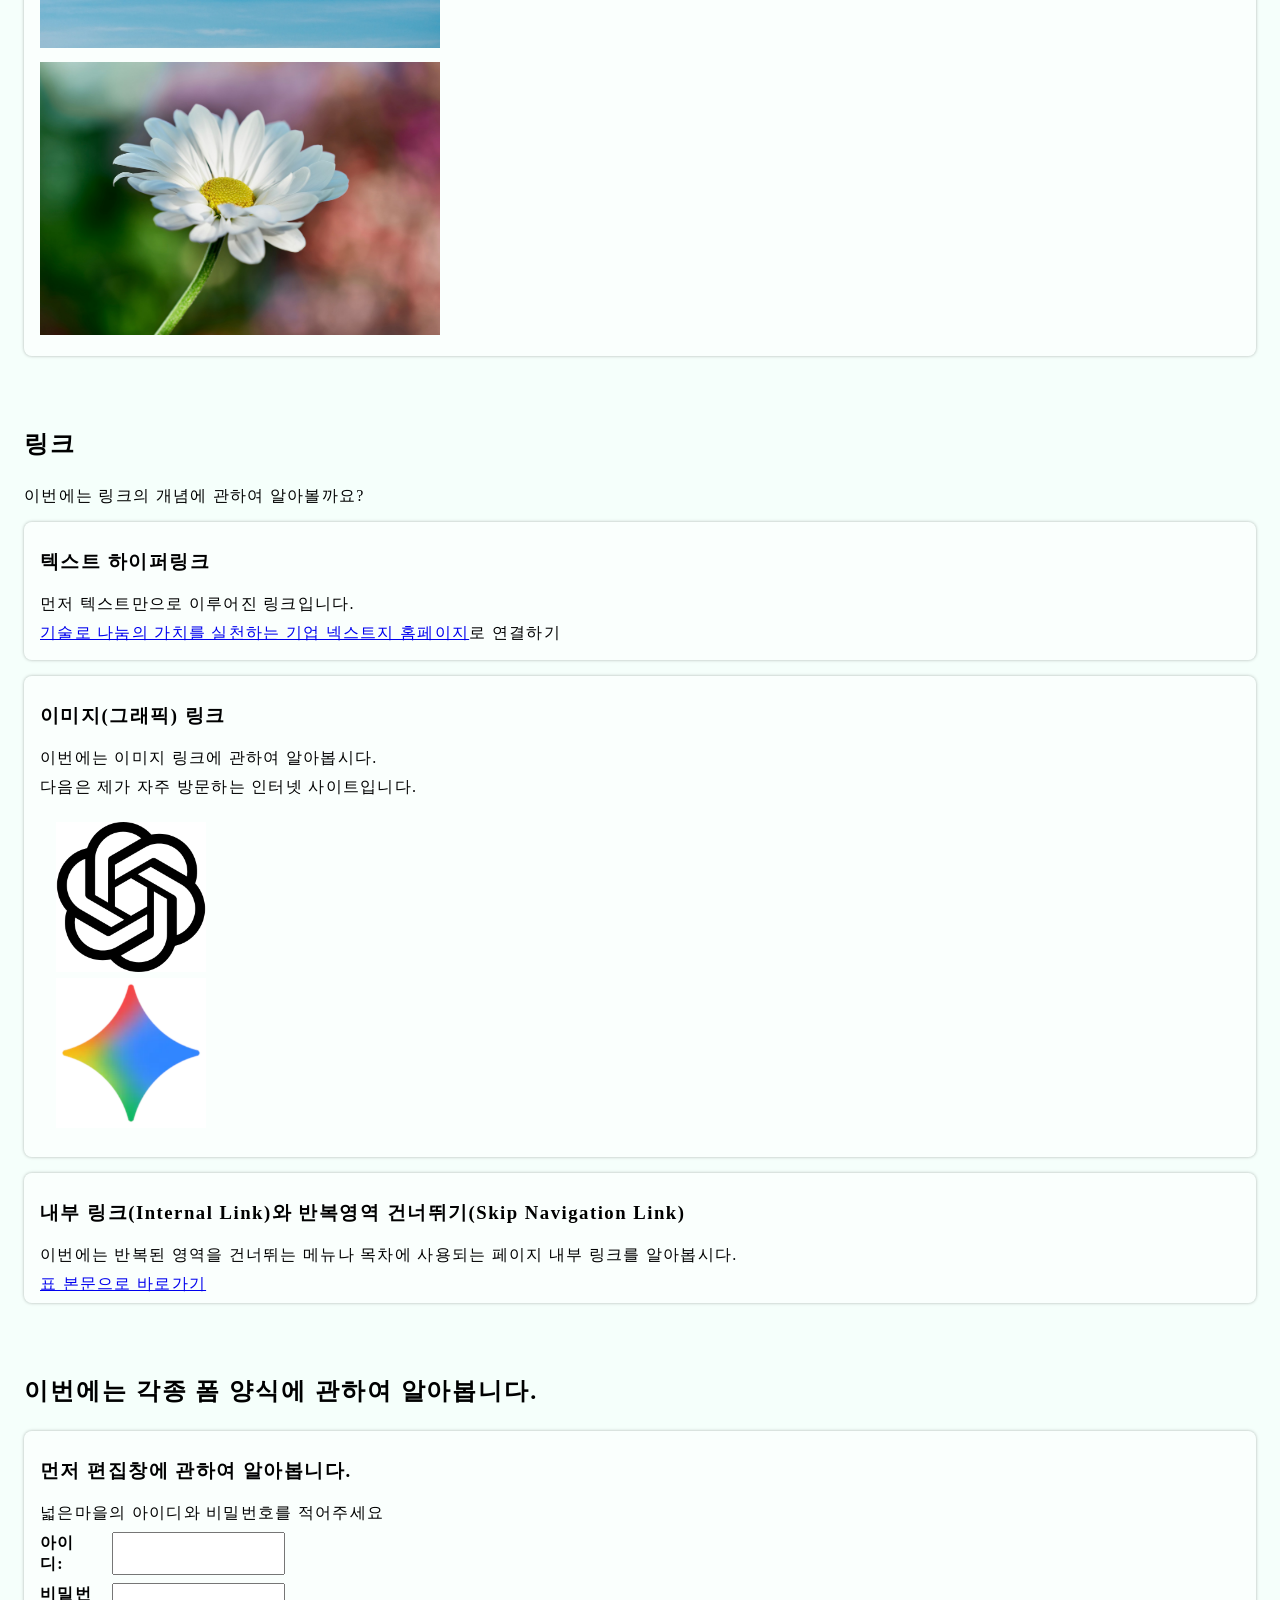
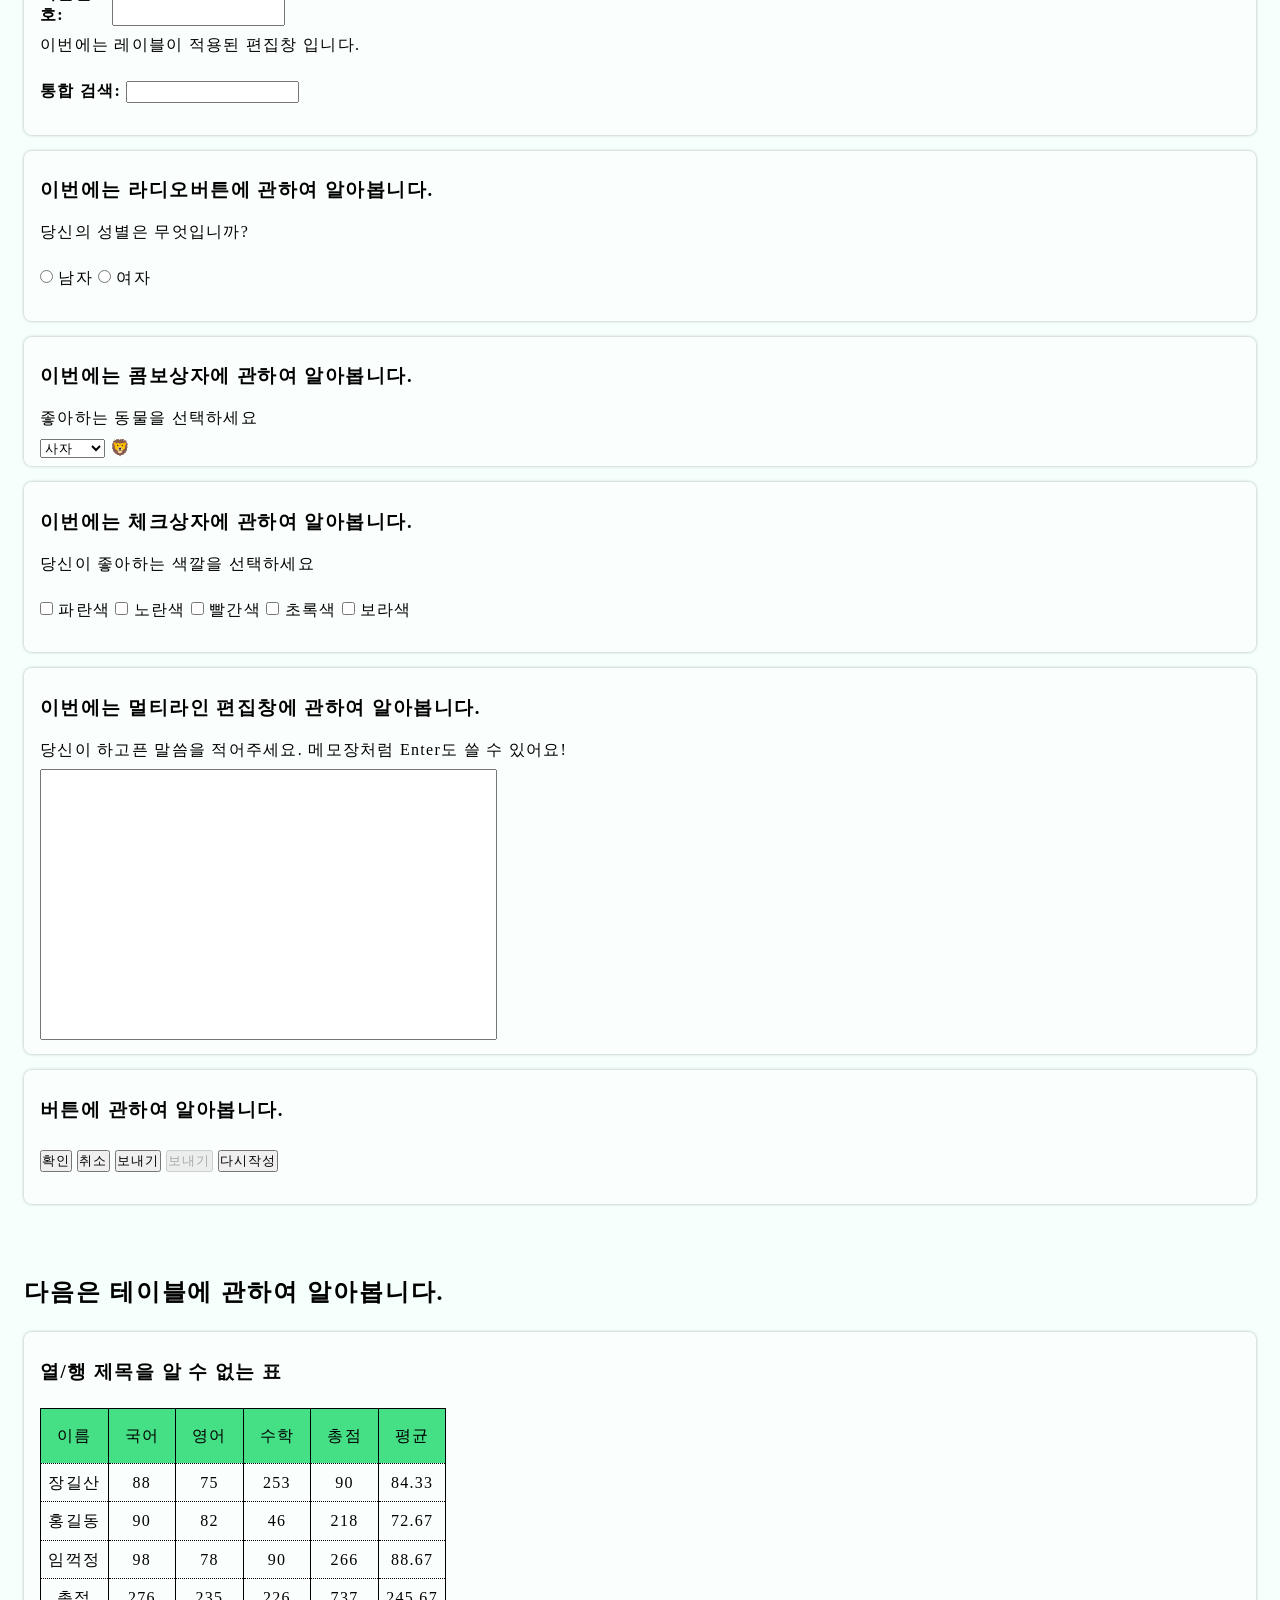
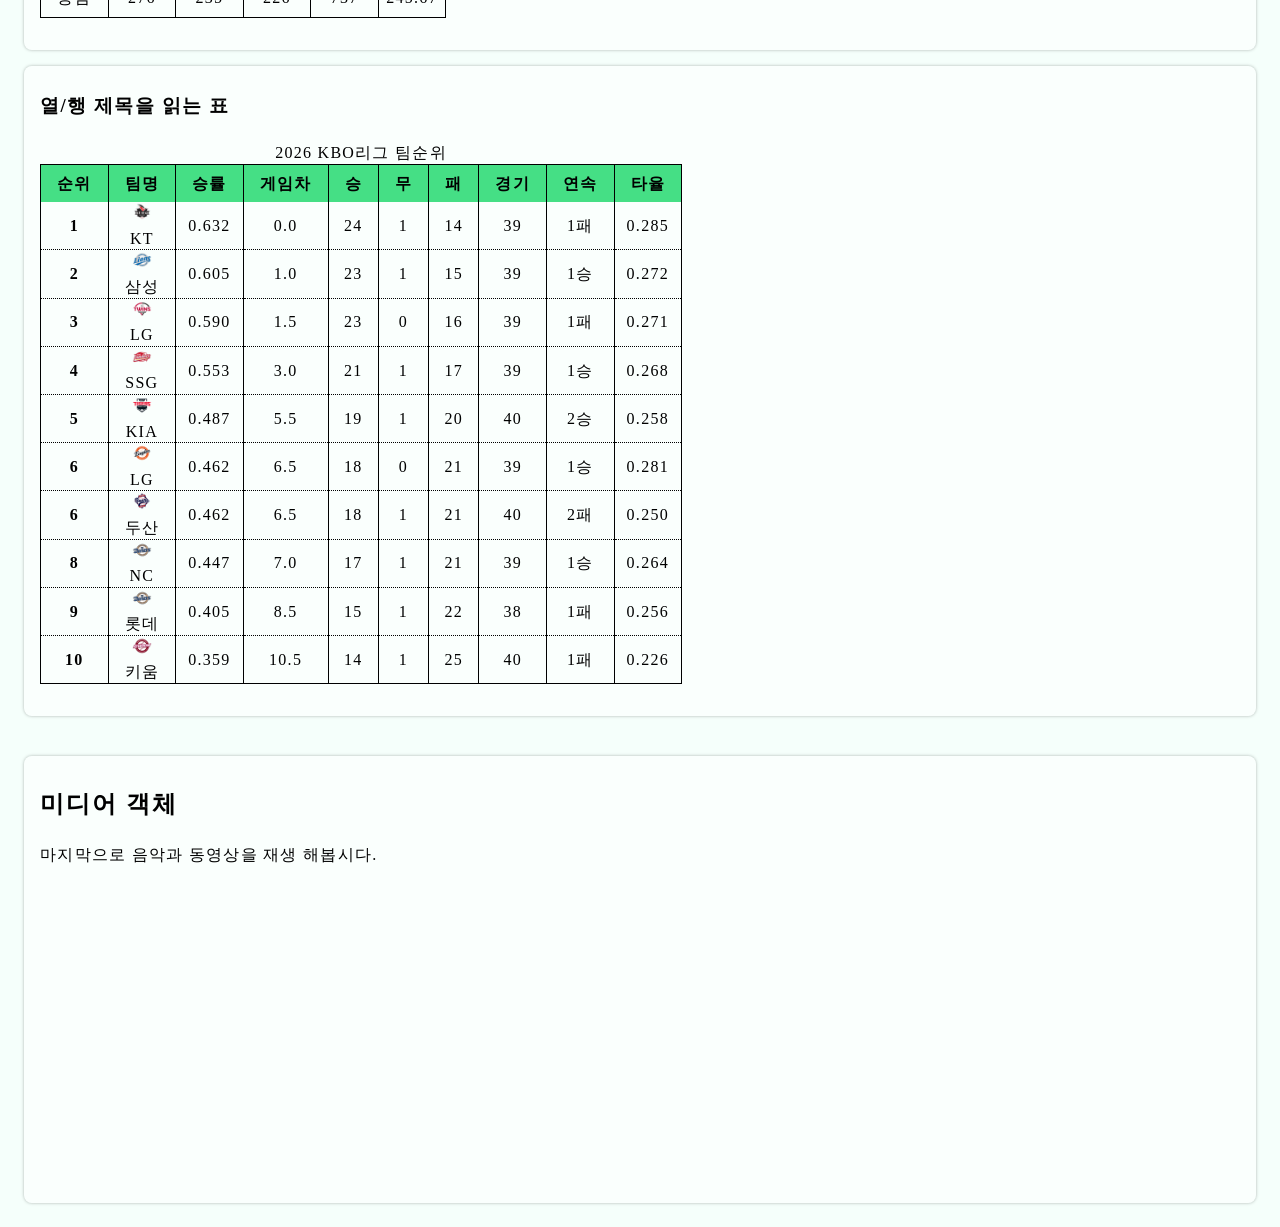
==== commit 86cc23df: "download kbo-emblem images and replace srcs" ====
--- a/sr/index.html
+++ b/sr/index.html
@@ -284,7 +284,7 @@
       <td>
         <div class="wrap">
           <div class="image emblem">
-            <img width="20" height="20" src="https://sports-phinf.pstatic.net/team/kbo/default/KT.png" alt="">
+            <img width="20" height="20" src="/MEDIA/kbo/KT.png" alt="">
           </div>
           <div class="info">
             <span class="name">KT</span>
@@ -310,7 +310,7 @@
       <td>
         <div class="wrap">
           <div class="image emblem">
-            <img width="20" height="20" src="https://sports-phinf.pstatic.net/team/kbo/default/SS.png" alt="">
+            <img width="20" height="20" src="/MEDIA/kbo/SS.png" alt="">
           </div>
           <div class="info">
             <span class="name">삼성</span>
@@ -334,7 +334,7 @@
       <td>
         <div class="wrap">
           <div class="image emblem">
-          <img width="20" height="20" src="https://sports-phinf.pstatic.net/team/kbo/default/LG.png" alt="">
+          <img width="20" height="20" src="/MEDIA/kbo/LG.png" alt="">
           </div>
           <div class="info">
             <span class="name">LG</span>
@@ -358,7 +358,7 @@
       <td>
         <div class="wrap">
           <div class="image emblem">
-            <img width="20" height="20" src="https://sports-phinf.pstatic.net/team/kbo/default/SK.png" alt="">
+            <img width="20" height="20" src="/MEDIA/kbo/SK.png" alt="">
           </div>
           <div class="info">
             <span class="name">SSG</span>
@@ -382,7 +382,7 @@
       <td>
         <div class="wrap">
           <div class="image emblem">
-            <img width="20" height="20" src="https://sports-phinf.pstatic.net/team/kbo/default/HT.png" alt="">
+            <img width="20" height="20" src="/MEDIA/kbo/HT.png" alt="">
           </div>
           <div class="info">
             <span class="name">KIA</span>
@@ -406,7 +406,7 @@
       <td>
         <div class="wrap">
           <div class="image emblem">
-            <img width="20" height="20" src="https://sports-phinf.pstatic.net/team/kbo/default/HH.png" alt="">
+            <img width="20" height="20" src="/MEDIA/kbo/HH.png" alt="">
           </div>
           <div class="info">
             <span class="name">LG</span>
@@ -429,7 +429,7 @@
       <td>
         <div class="wrap">
           <div class="image emblem">
-            <img width="20" height="20" src="https://sports-phinf.pstatic.net/team/kbo/default/OB.png" alt="">
+            <img width="20" height="20" src="/MEDIA/kbo/OB.png" alt="">
           </div>
           <div class="info">
             <span class="name">두산</span>
@@ -450,15 +450,14 @@
       <td>
         <div class="wrap">
           <div class="image emblem">
-            <img width="20" height="20" src="https://sports-phinf.pstatic.net/team/kbo/default/NC.png" alt="">
+            <img width="20" height="20" src="/MEDIA/kbo/NC.png" alt="">
           </div>
           <div class="info">
             <span class="name">NC</span>
           </div>
         </div>
       </td>
-      
-                                      <td><span class="">0.447</span></td>
+      <td><span class="">0.447</span></td>
       <td><span class="">7.0</span></td>
       <td><span class="">17</span></td>
       <td><span class="">1</span></td>
@@ -472,7 +471,7 @@
       <td>
         <div class="wrap">
           <div class="image emblem">
-            <img width="20" height="20" src="https://sports-phinf.pstatic.net/team/kbo/default/NC.png" alt="">
+            <img width="20" height="20" src="/MEDIA/kbo/NC.png" alt="">
           </div>
           <div class="info">
             <span class="name">롯데</span>
@@ -494,7 +493,7 @@
       <td>
         <div class="wrap">
           <div class="image emblem">
-            <img width="20" height="20" src="https://sports-phinf.pstatic.net/team/kbo/default/WO.png" alt="">
+            <img width="20" height="20" src="/MEDIA/kbo/WO.png" alt="">
           </div>
           <div class="info">
             <span class="name">키움</span>
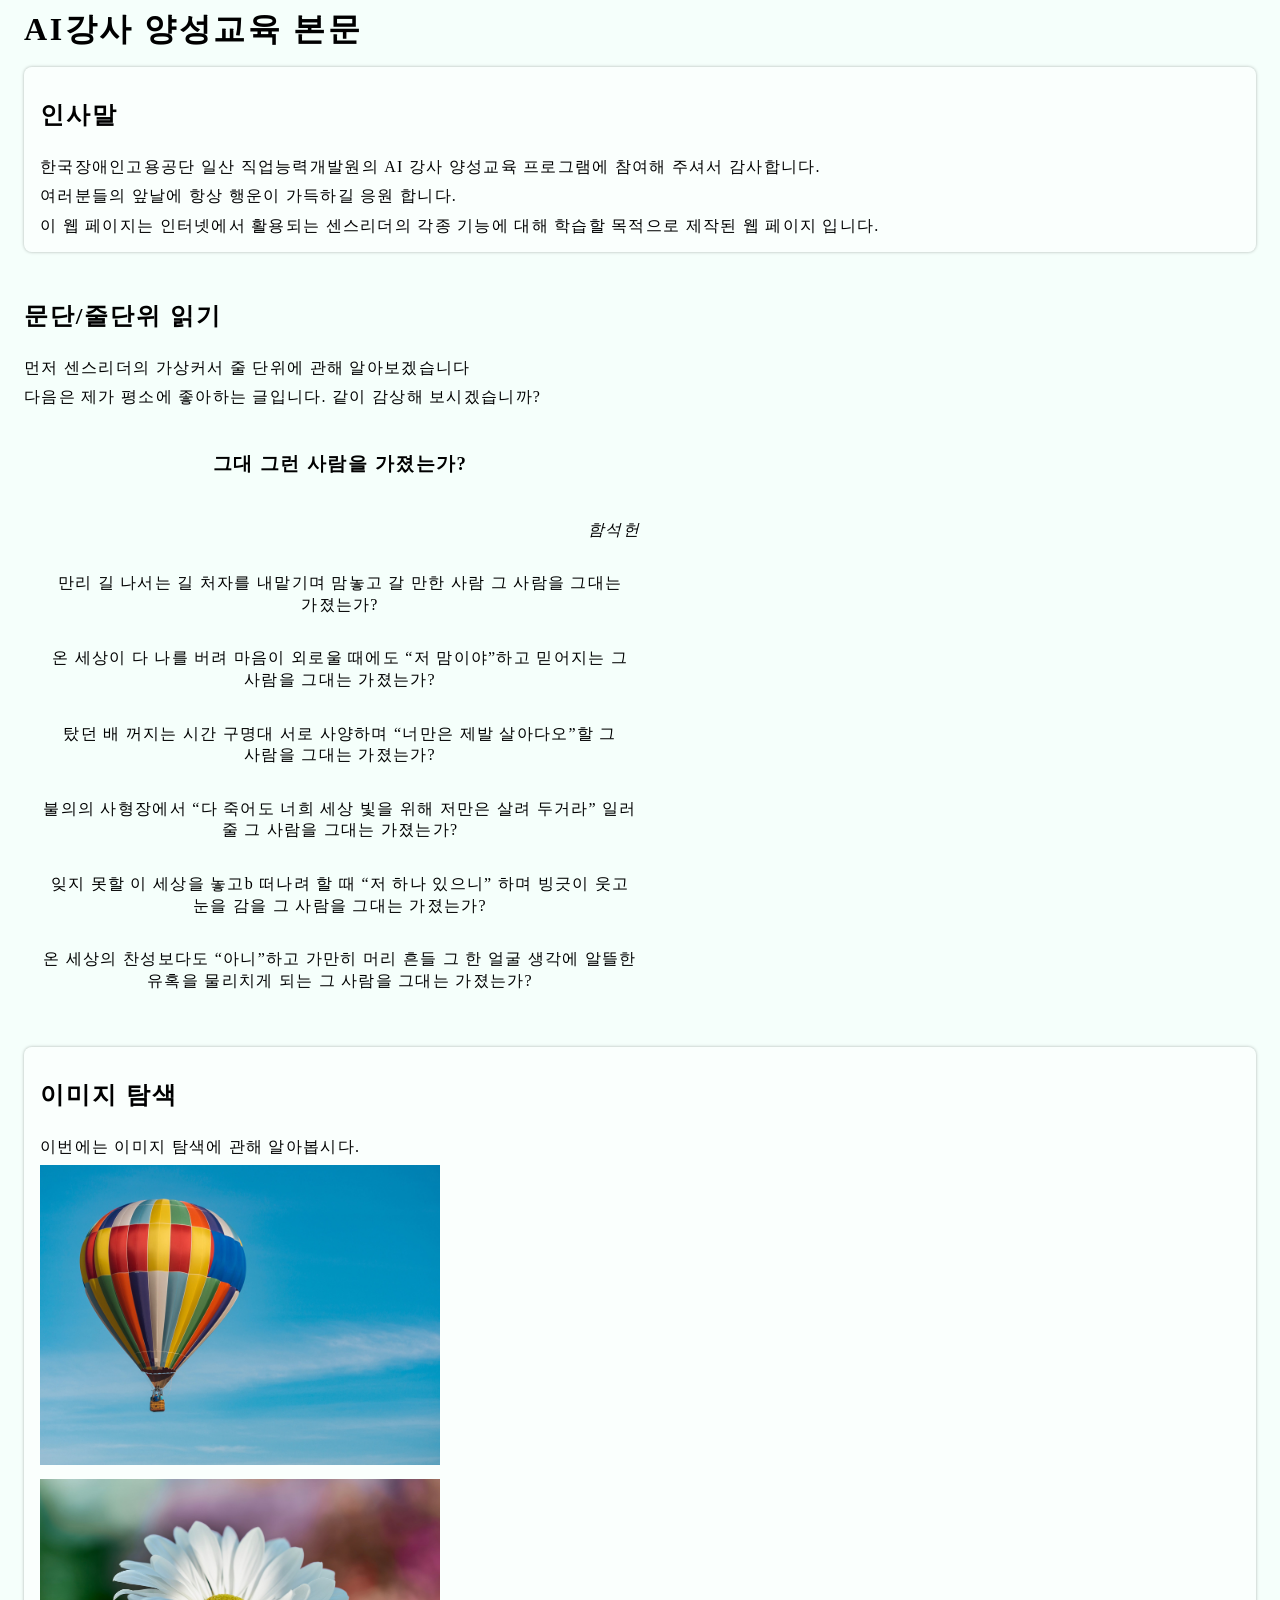
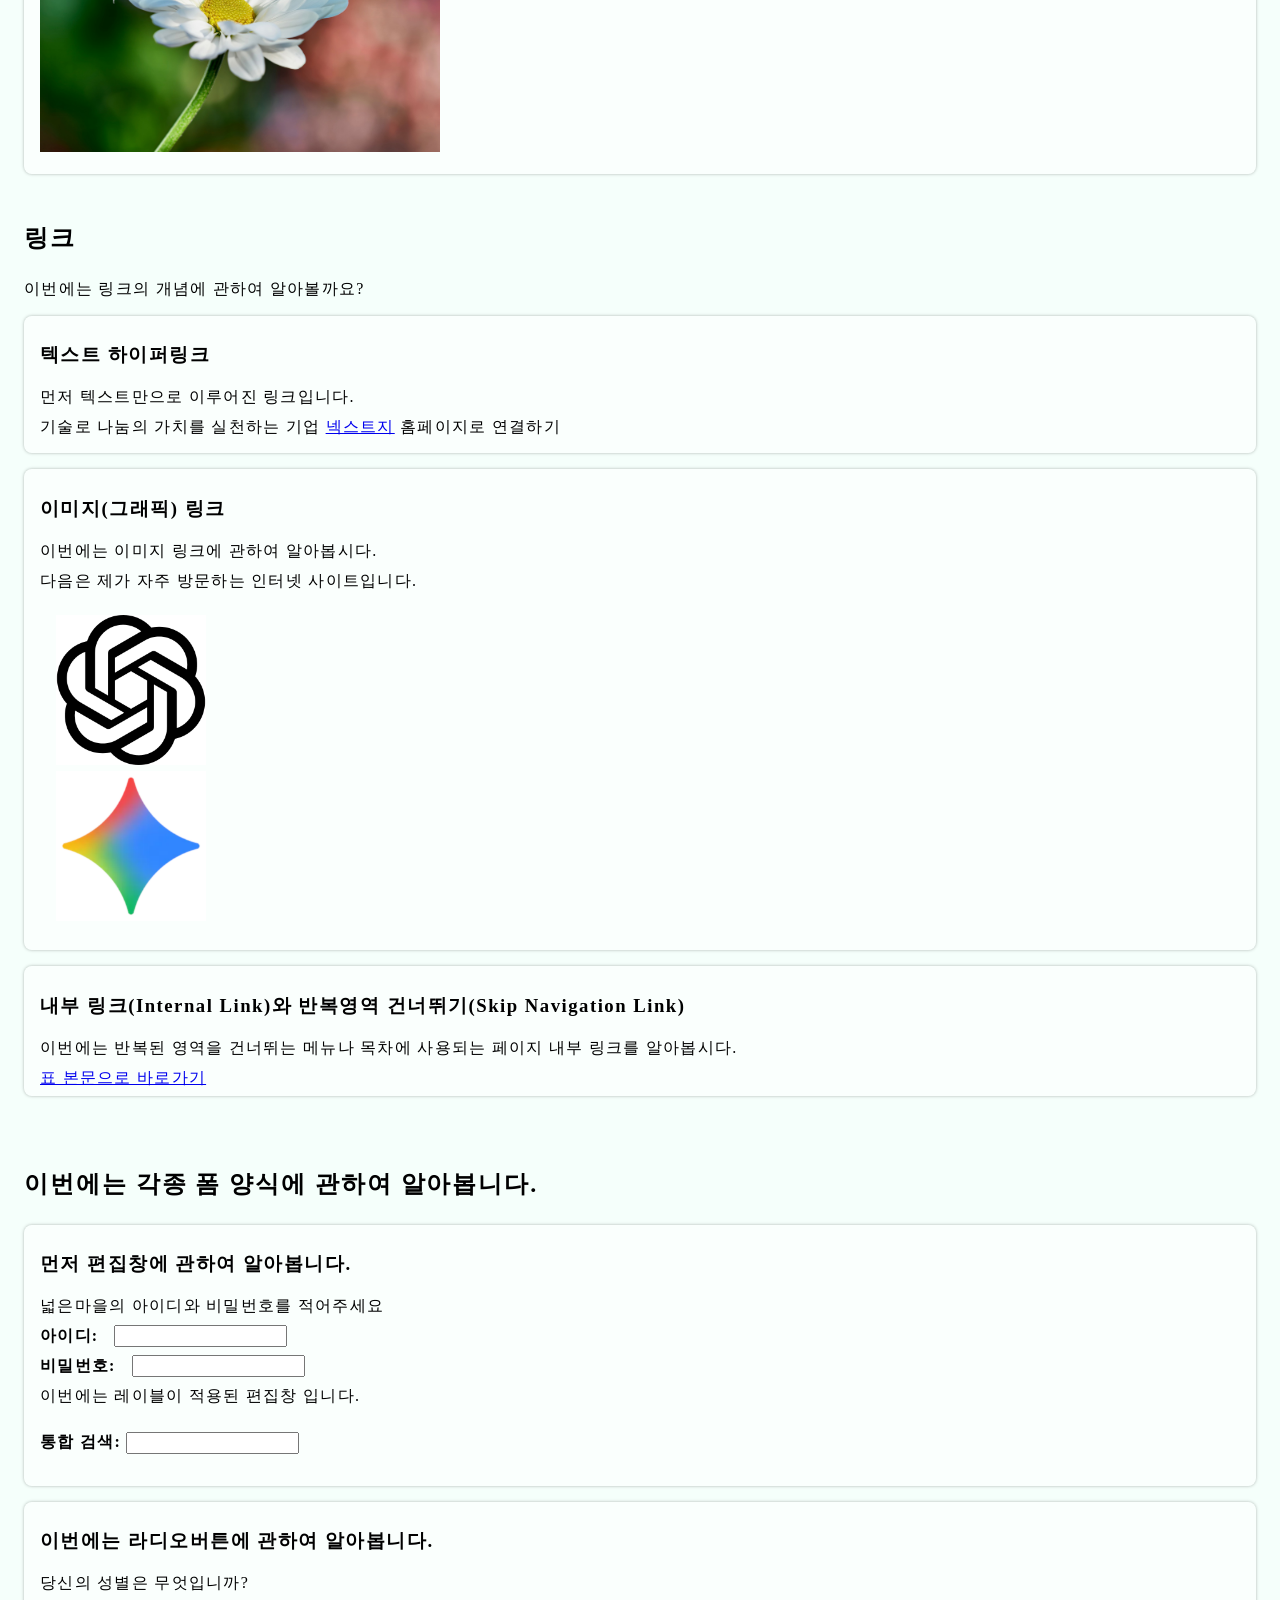
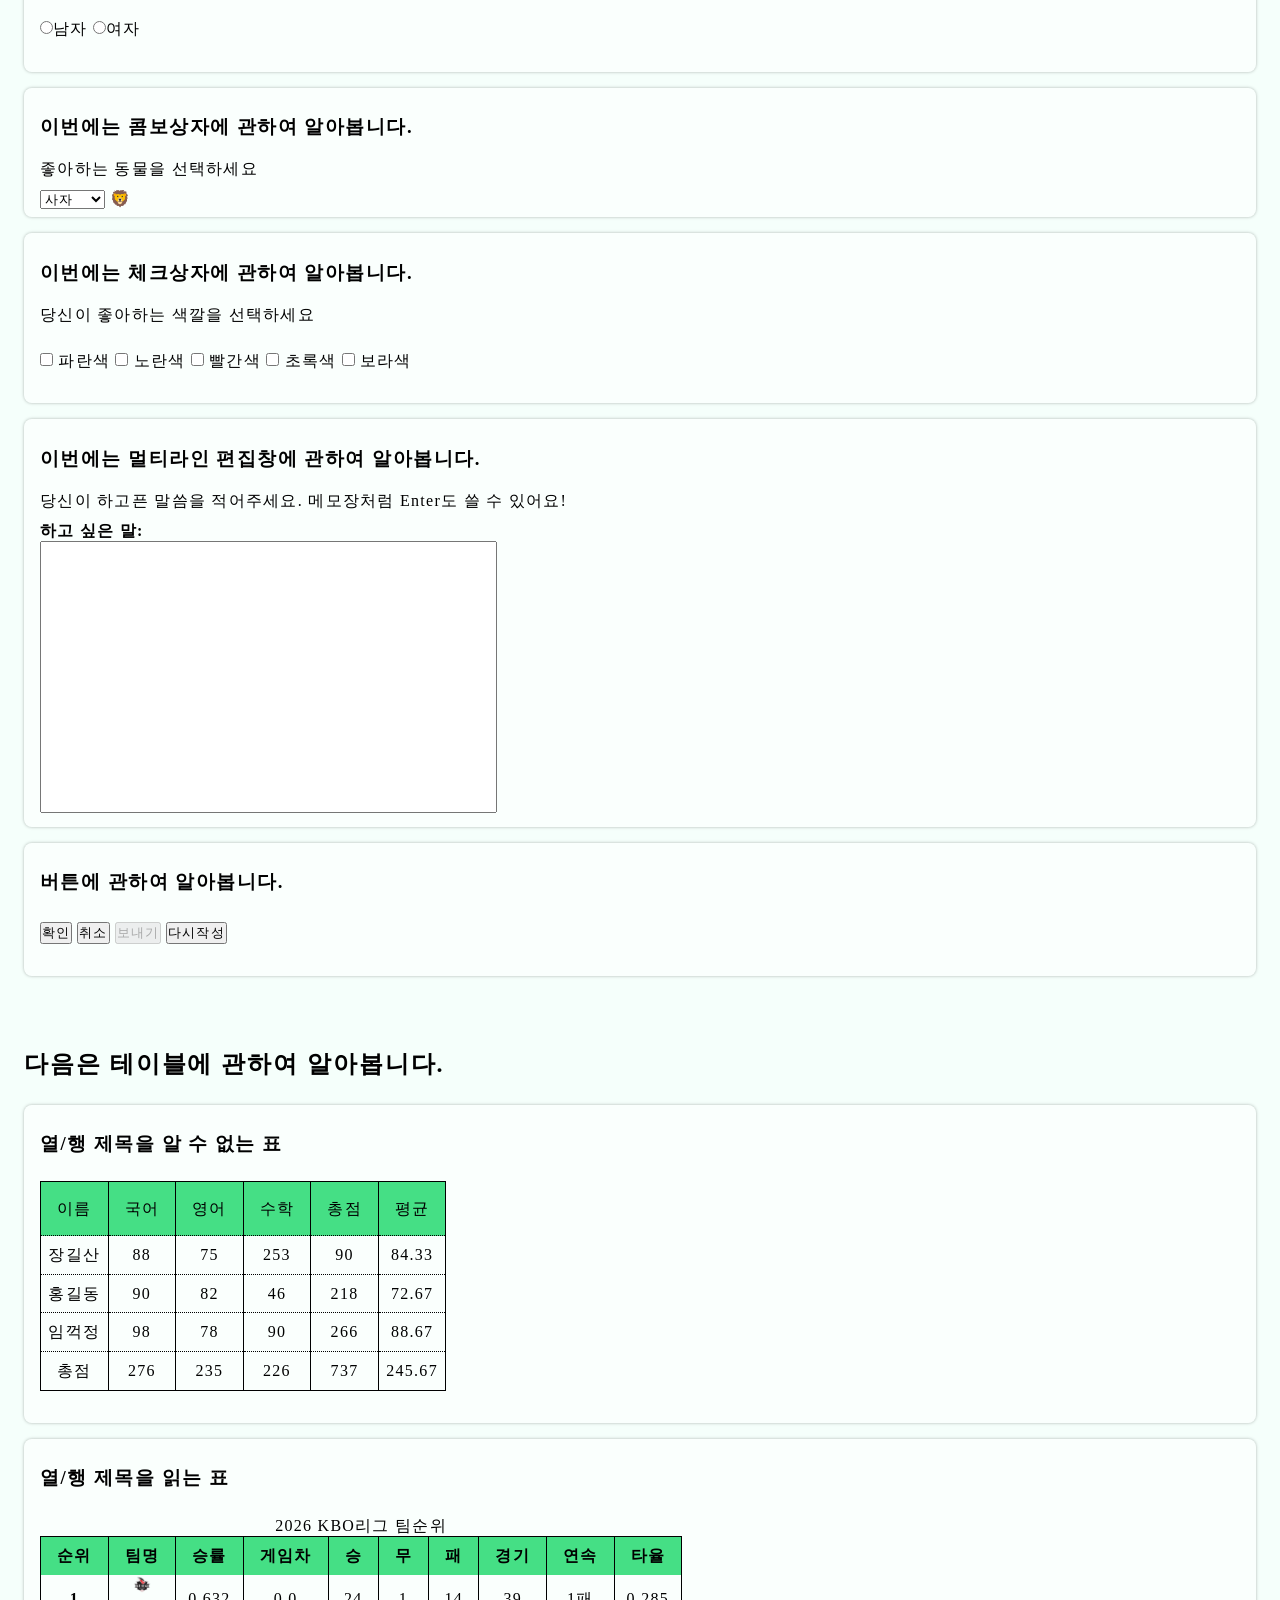
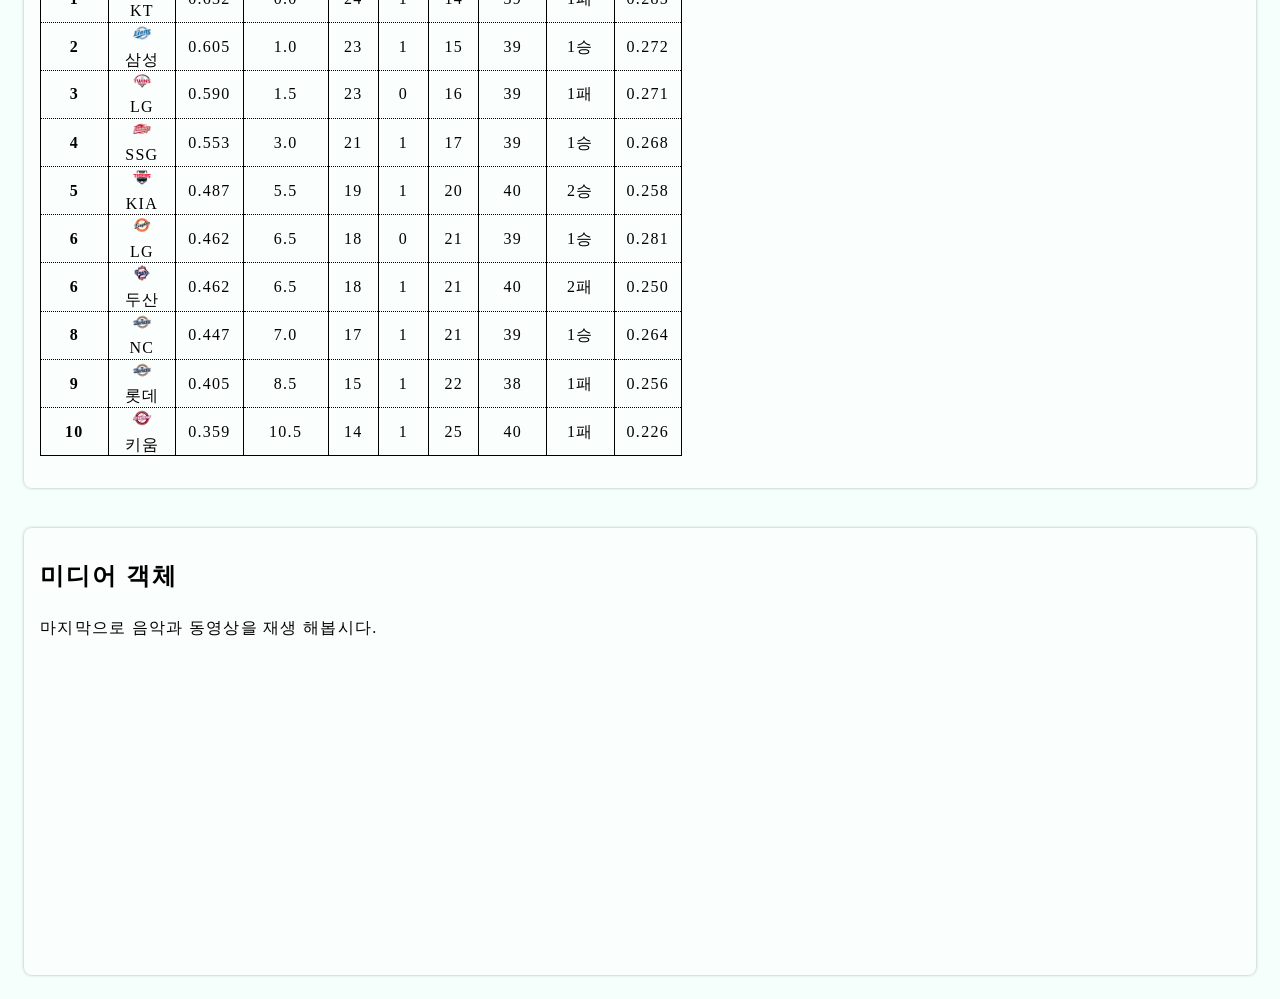
==== commit ac858e98: "last update" ====
--- a/sr/index.html
+++ b/sr/index.html
@@ -7,7 +7,7 @@
 <link rel="stylesheet" href="./style.css">
 </head>
 <body>
-<h1>AI강사 양성고육 본문</h1>
+<h1>AI강사 양성교육 본문</h1>
 <section>
   <h2>인사말</h2>
   <p>
@@ -17,56 +17,56 @@
   <p>여러분들의 앞날에 항상 행운이 가득하길 응원 합니다.</p>
   
   <p>이 웹 페이지는 인터넷에서 활용되는 센스리더의 각종 기능에 대해 학습할 목적으로 제작된 웹 페이지 입니다.</p>
-  
-
-  <section>
-    <h3>문단/줄단위 읽기</h3>
+</section>
+  
+
+<section>
+    <h2>문단/줄단위 읽기</h2>
     <p>먼저 센스리더의 가상커서 줄 단위에 관해 알아보겠습니다</p>
     <p>다음은 제가 평소에 좋아하는 글입니다. 같이 감상해 보시겠습니까?</p>
     <blockquote>
-      <p>그대 그런 사람을 가졌는가?</p>
+      <h3>그대 그런 사람을 가졌는가?</h3>
+      <cite>함석헌</cite>
       <p>
-        만리 길 나서는 길<br>
-        처자를 내맡기며<br>
-        맘놓고 갈 만한 사람<br>
+        만리 길 나서는 길
+        처자를 내맡기며
+        맘놓고 갈 만한 사람
         그 사람을 그대는 가졌는가?
       </p>
       <p>
-        온 세상이 다 나를 버려<br>
-        마음이 외로울 때에도<br>
-        &ldquo;저 맘이야&rdquo;하고 믿어지는<br>
+        온 세상이 다 나를 버려
+        마음이 외로울 때에도
+        &ldquo;저 맘이야&rdquo;하고 믿어지는
         그 사람을 그대는 가졌는가?
       </p>
       <p>
-        탔던 배 꺼지는 시간<br>
-        구명대 서로 사양하며<br>
-        &ldquo;너만은 제발 살아다오&rdquo;할<br>
+        탔던 배 꺼지는 시간
+        구명대 서로 사양하며
+        &ldquo;너만은 제발 살아다오&rdquo;할
         그 사람을 그대는 가졌는가?
       </p>
       <p>
-        불의의 사형장에서<br>
-        &ldquo;다 죽어도 너희 세상 빛을 위해<br>
-        저만은 살려 두거라&rdquo; 일러 줄<br>
+        불의의 사형장에서
+        &ldquo;다 죽어도 너희 세상 빛을 위해
+        저만은 살려 두거라&rdquo; 일러 줄
         그 사람을 그대는 가졌는가?
       </p>
       <p>
-        잊지 못할 이 세상을 놓고b 떠나려 할 때<br>
-        &ldquo;저 하나 있으니&rdquo; 하며<br>
-        빙긋이 웃고 눈을 감을<br>
+        잊지 못할 이 세상을 놓고b 떠나려 할 때
+        &ldquo;저 하나 있으니&rdquo; 하며
+        빙긋이 웃고 눈을 감을
         그 사람을 그대는 가졌는가?</p>
       <p>
-        온 세상의 찬성보다도<br>
-        &ldquo;아니&rdquo;하고 가만히 머리 흔들 그 한 얼굴 생각에<br>
-        알뜰한 유혹을 물리치게 되는<br>
+        온 세상의 찬성보다도
+        &ldquo;아니&rdquo;하고 가만히 머리 흔들 그 한 얼굴 생각에
+        알뜰한 유혹을 물리치게 되는
         그 사람을 그대는 가졌는가?
       </p>
-      <cite>함석헌</cite>
     </blockquote>
   </section>
   
-  
-  <section>
-  <h3>이미지 탐색</h3> 
+<section>
+  <h2>이미지 탐색</h2> 
   <p>이번에는 이미지 탐색에 관해 알아봅시다.</p>
   <p>
     <img src="/MEDIA/balloon.jpg" width="400" height="300">
@@ -75,7 +75,7 @@
     <img src="/MEDIA/flower.jpg" alt="국화꽃" width="400" height="273"></p>
   </p>  
   </section>
-</section>
+
 
 <section>
   <h2>링크</h2>
@@ -85,10 +85,9 @@
     <h3>텍스트 하이퍼링크</h3>
     <p>먼저 텍스트만으로 이루어진 링크입니다.</p>
     <p>
-      <a href="https://www.nextg.kr/">
-        기술로 나눔의 가치를 실천하는 기업 넥스트지
-        홈페이지</a>로 연결하기<br>
-      </a>
+      기술로 나눔의 가치를 실천하는 기업
+      <a href="https://www.nextg.kr/">넥스트지</a>
+      홈페이지로 연결하기
     </p>
   </section>
   <section>
@@ -128,9 +127,7 @@
         <input type="password">	
       </div>
     </div>
-    
-
-    
+
     <p>이번에는 레이블이 적용된 편집창 입니다.</p>      
     <div class="box flex">
       
@@ -149,24 +146,23 @@
     <p>당신의 성별은 무엇입니까?</p>
     
     <div class="box">
-      <input type="radio" name="aa">
-      남자  
-      <input type="radio" name="aa">
-      여자
+      <label for="male"><input type="radio" name="aa" id="male">남자  </label>
+      <label for="female"><input type="radio" name="aa" id="female">여자</label>
     </div>
   </section>
   <section>
     <h3>이번에는 콤보상자에 관하여 알아봅니다.</h3>
     
     <p>좋아하는 동물을 선택하세요</p>
-    
-    <select name="animal" id="animal"
-      onchange="updateAnial(event.target.value)">
-      <option value="lion"> 사자 
-      <option value="tiger"> 호랑이 
-      <option value="deer"> 사슴 
-      <option value="rabbit"> 토끼 
-    </select>
+    <label for="animal">
+      <select name="animal" id="animal"
+        onchange="updateAnial(event.target.value)">
+        <option value="lion"> 사자 
+        <option value="tiger"> 호랑이 
+        <option value="deer"> 사슴 
+        <option value="rabbit"> 토끼 
+      </select>
+    </label>
     <span id="animal_slot"></span>
   </section>
 
@@ -176,10 +172,10 @@
     
     <p>당신이 좋아하는 색깔을 선택하세요</p>
     <div class="box">
-      <input type="checkbox" id="blue" name="nosound"  >
+      <input type="checkbox" id="blue" name="nosound">
       파란색
       
-      <input type="checkbox" id="yellow" name="nosound" >
+      <input type="checkbox" id="yellow" name="nosound">
       노란색
       
       <input type="checkbox" id="red" name="nosound" >
@@ -198,6 +194,12 @@
     <h3>이번에는 멀티라인 편집창에 관하여 알아봅니다.</h3>
     
     <p>당신이 하고픈 말씀을 적어주세요. 메모장처럼 Enter도 쓸 수 있어요!</p>
+    
+    <div>
+      <label for="content_field">
+        <b>하고 싶은 말:</b>
+      </label>
+    </div>
     <textarea id="content_field" name="content" cols="55" rows="15" class="input"></textarea>
   </section>
 
@@ -206,8 +208,7 @@
     <div class="box">
       <button type="button">확인</button>
       <button type="button">취소</button>
-      <button type="submit">보내기</button>
-      <input type=submit value="보내기" disabled>
+      <button type="submit" disabled>보내기</button>
       <input type=reset value="다시작성">
     </div>
   </section>
@@ -317,8 +318,6 @@
           </div>
         </div>
       </td>
-      
-      
       <td><span class="">0.605</span></td>
       <td><span class="">1.0</span></td>
       <td><span class="">23</span></td>
@@ -327,9 +326,8 @@
       <td><span class="">39</span></td>
       <td><span class="">1승</span></td>
       <td><span class="">0.272</span></td>
-    </tr>
-  
-    <tr >
+      <tr>
+    </tr>
       <th scope="row"><span>3</span></th>
       <td>
         <div class="wrap">
@@ -413,7 +411,6 @@
           </div>
         </div>
       </td>
-      
       <td><span class="">0.462</span></td>
       <td><span class="">6.5</span></td>
       <td><span class="">18</span></td>
@@ -477,7 +474,7 @@
             <span class="name">롯데</span>
           </div>
         </div>
-      </td>      
+      </td>
       <td><span class="">0.405</span></td>
       <td><span class="">8.5</span></td>
       <td><span class="">15</span></td>
@@ -521,10 +518,9 @@
 <section>
   <h2>미디어 객체</h2>
   <p>마지막으로 음악과 동영상을 재생 해봅시다.</p>
-  <embed src="MEDIA/music.mp3" autostart="false" hidden="false"></embed>
   
   <iframe width="560" height="315" 
-  src="https://www.youtube-nocookie.com/embed/SRk-ooHLbbs?playsinline=1"
+  src="https://www.youtube-nocookie.com/embed/enX38dQCVF4?playsinline=1"
   referrerpolicy='strict-origin-when-cross-origin' frameborder="0" allowfullscreen></iframe>
   
 </section>
@@ -551,5 +547,5 @@
   }
   updateAnial("lion");
 </script>
+</html>
 </body>
-</html>
--- a/sr/style.css
+++ b/sr/style.css
@@ -2,6 +2,8 @@
 :lang(ko) {
   letter-spacing: 0.08em;
   line-height: 1.35;
+  word-break: keep-all;
+  word-wrap: break-word;
 }
 body { background-color: rgb(245 255 251); padding: 0.5em 1.5em;}
 p { margin-block:0.5rem; }
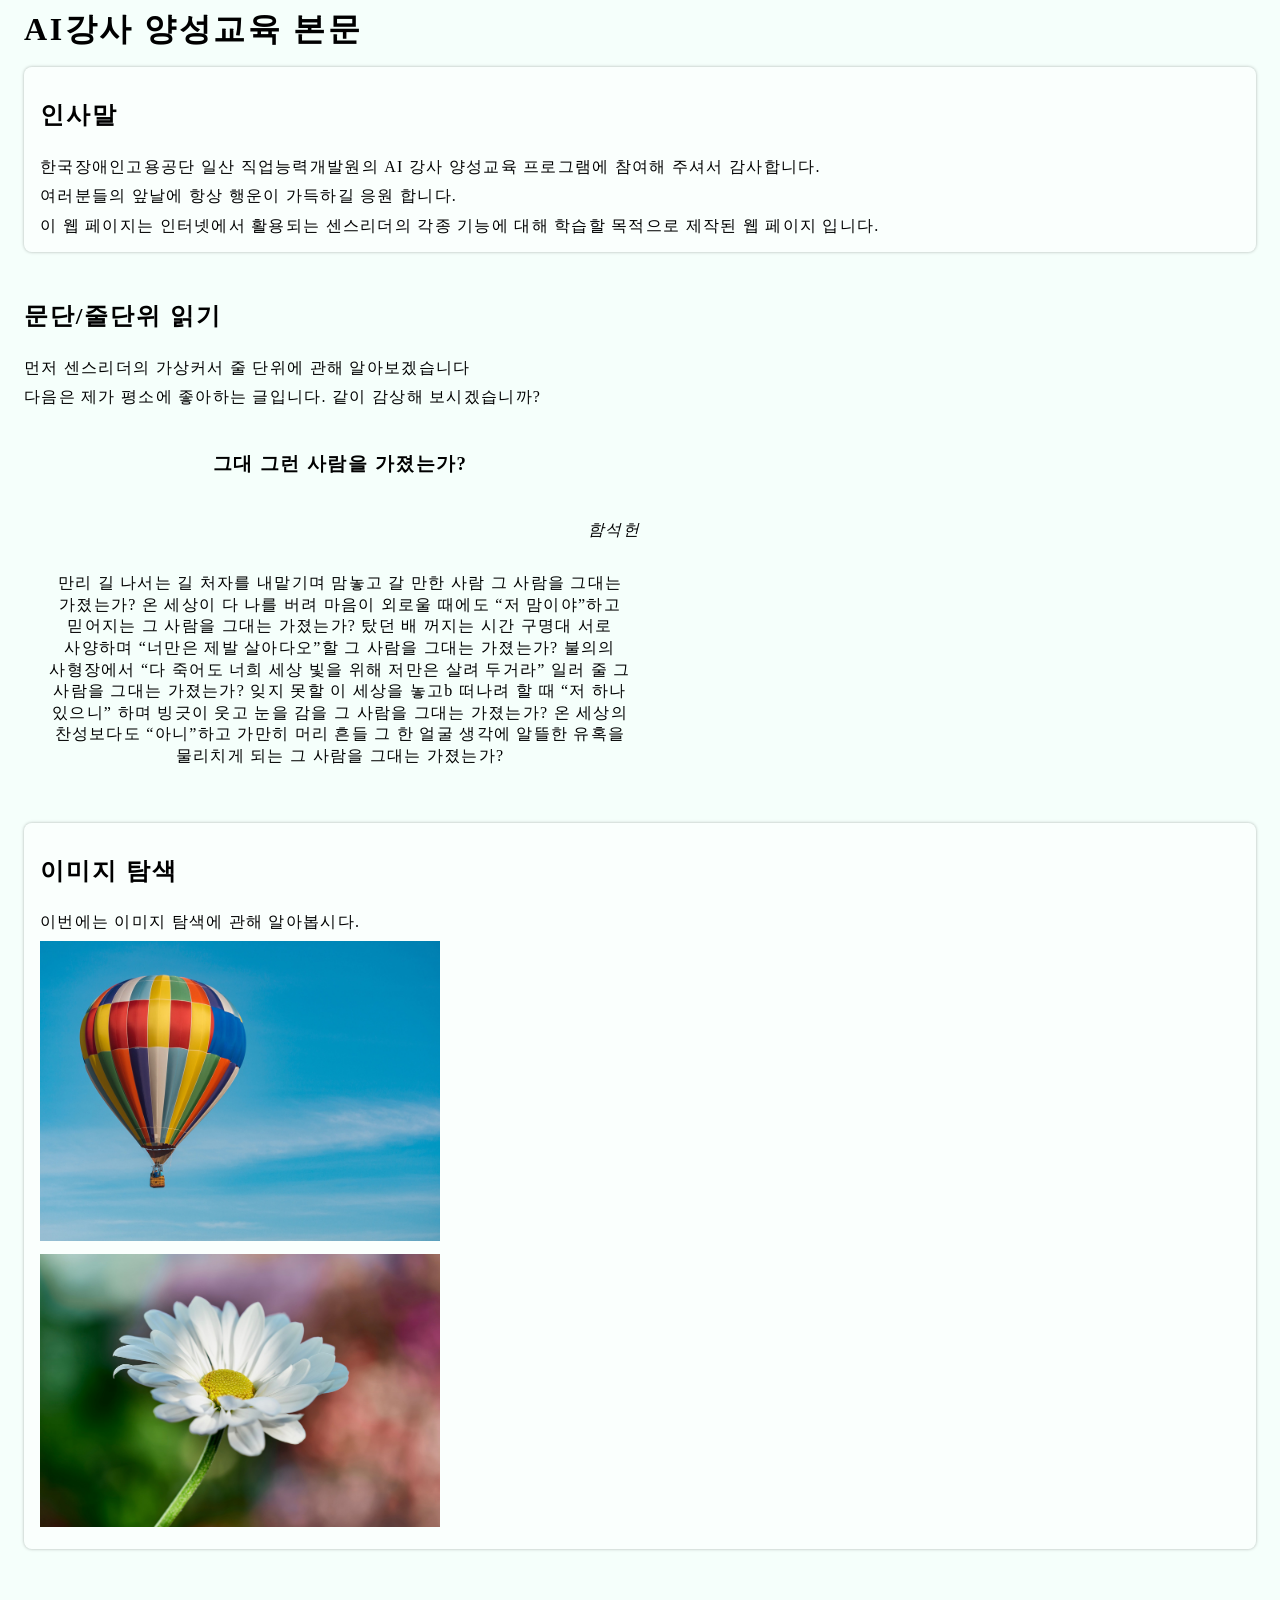
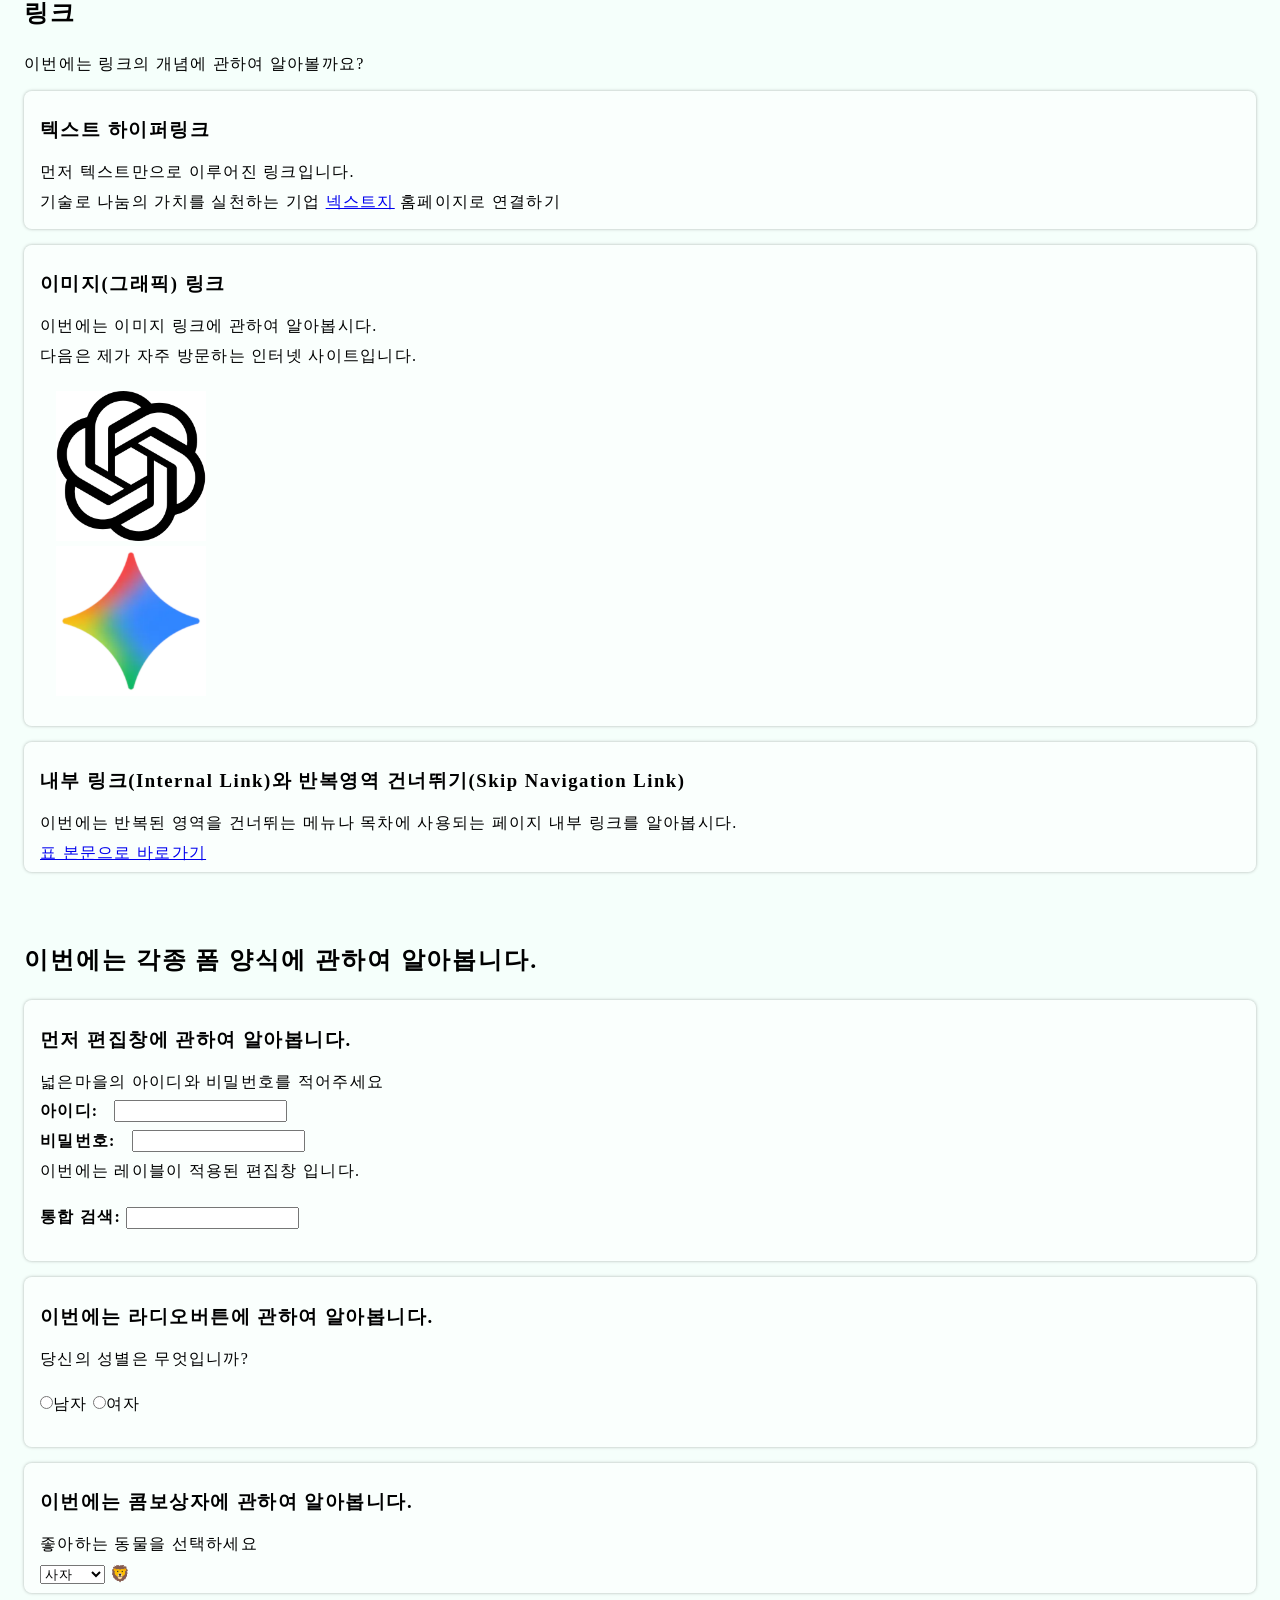
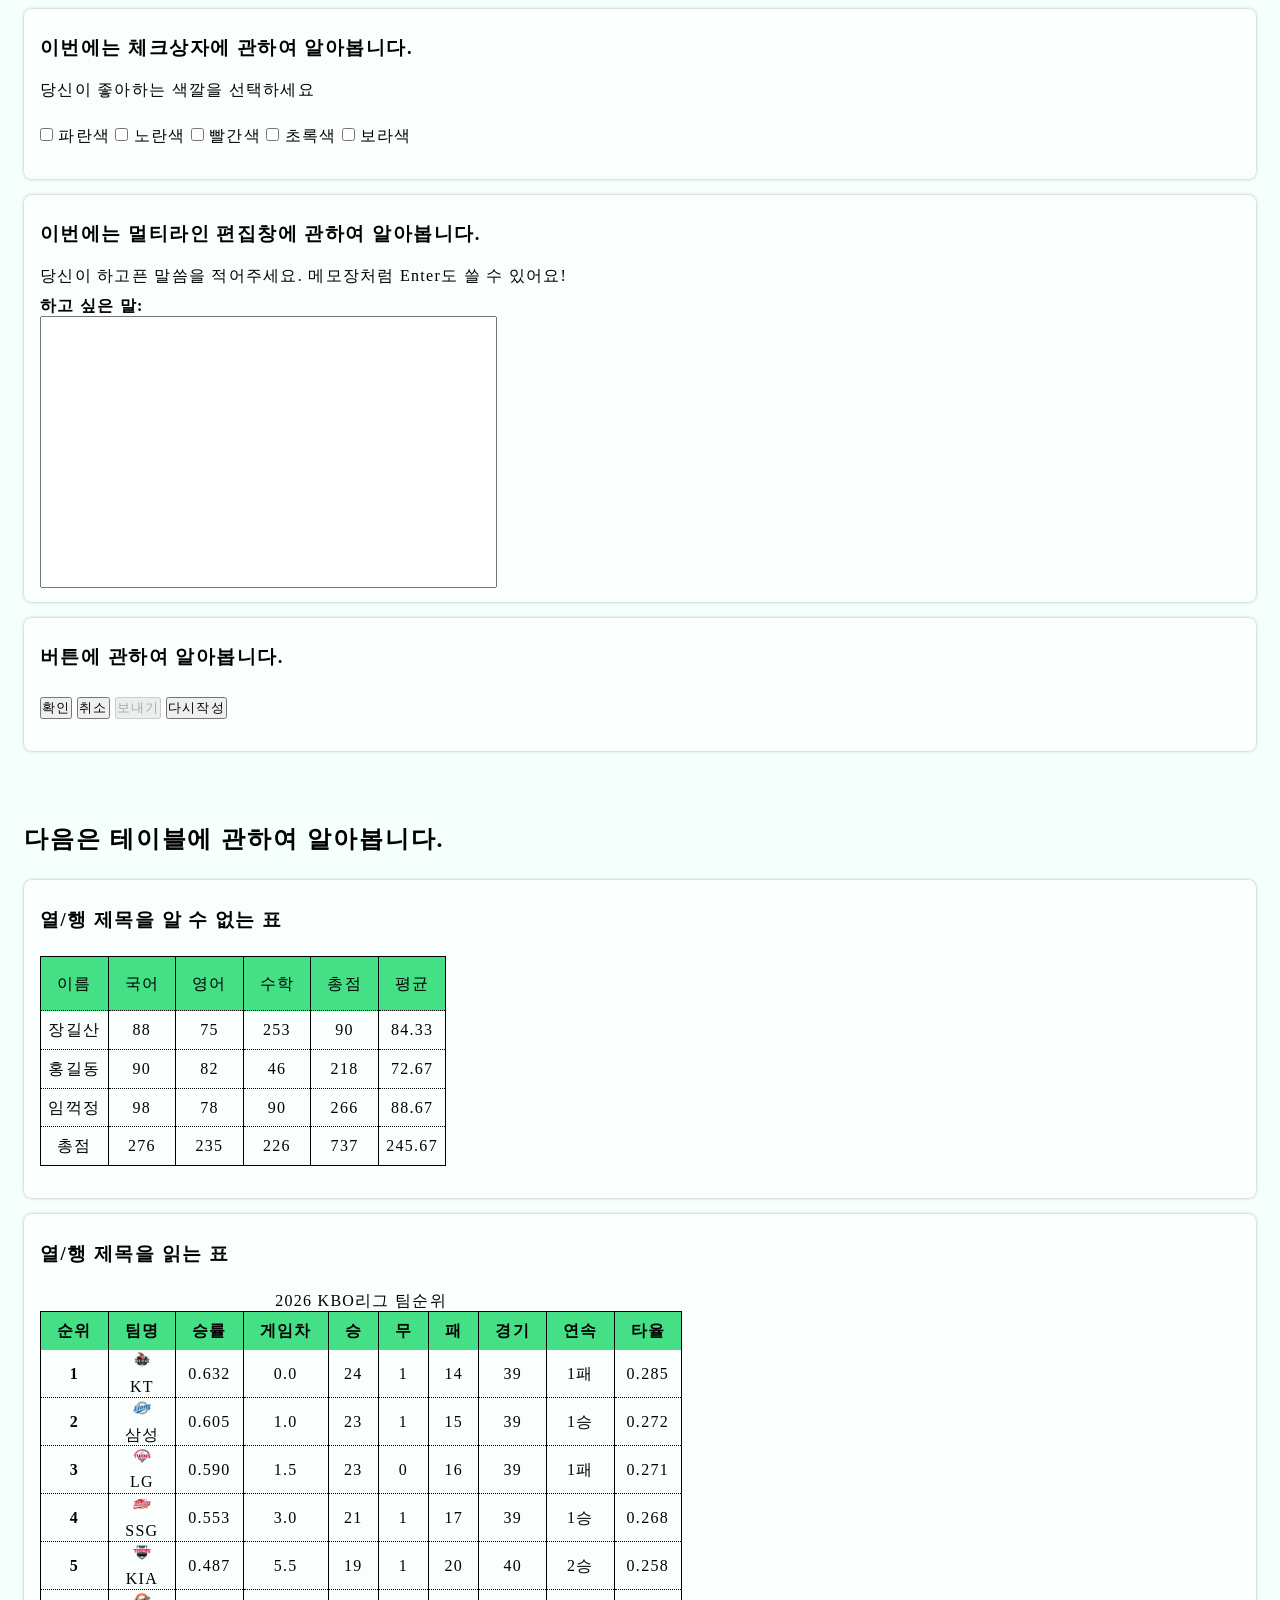
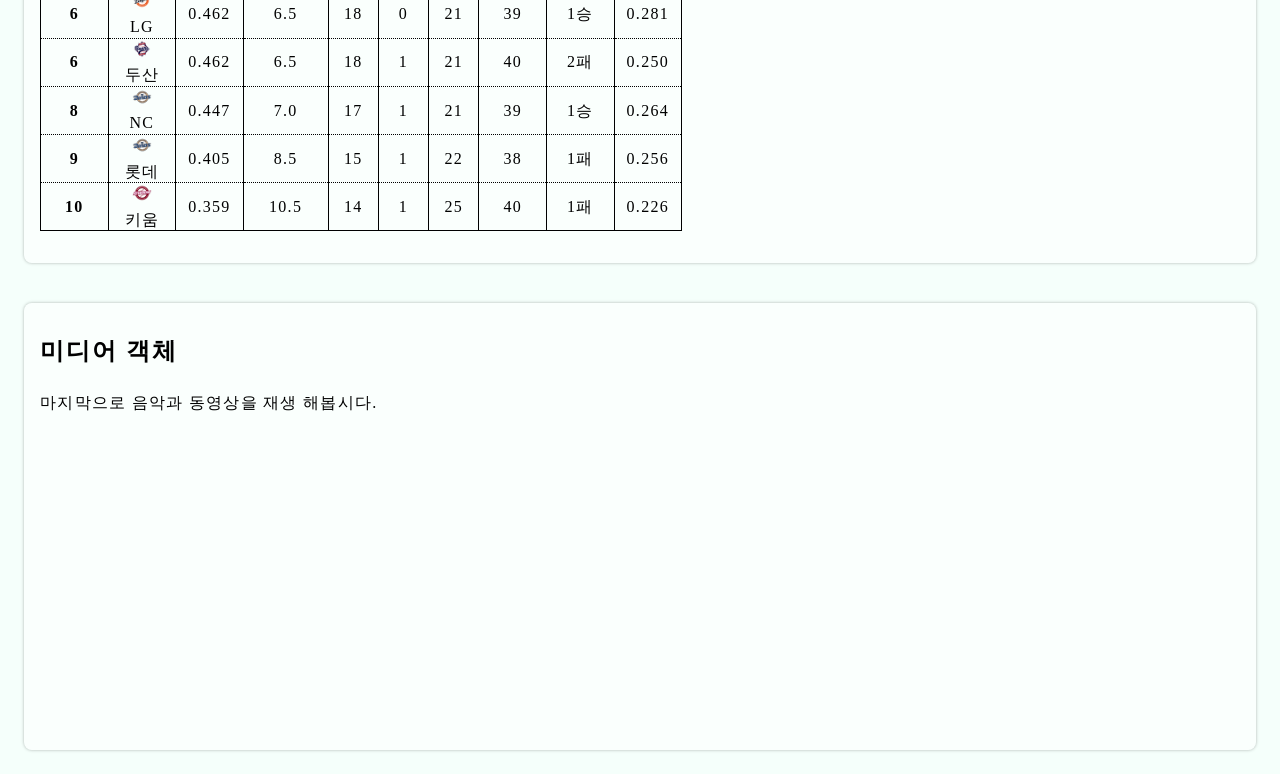
==== commit ff25e3f2: "last update (2)" ====
--- a/sr/index.html
+++ b/sr/index.html
@@ -32,31 +32,27 @@
         처자를 내맡기며
         맘놓고 갈 만한 사람
         그 사람을 그대는 가졌는가?
-      </p>
-      <p>
+
         온 세상이 다 나를 버려
         마음이 외로울 때에도
         &ldquo;저 맘이야&rdquo;하고 믿어지는
         그 사람을 그대는 가졌는가?
-      </p>
-      <p>
+
         탔던 배 꺼지는 시간
         구명대 서로 사양하며
         &ldquo;너만은 제발 살아다오&rdquo;할
         그 사람을 그대는 가졌는가?
-      </p>
-      <p>
+
         불의의 사형장에서
         &ldquo;다 죽어도 너희 세상 빛을 위해
         저만은 살려 두거라&rdquo; 일러 줄
         그 사람을 그대는 가졌는가?
-      </p>
-      <p>
+
         잊지 못할 이 세상을 놓고b 떠나려 할 때
         &ldquo;저 하나 있으니&rdquo; 하며
         빙긋이 웃고 눈을 감을
-        그 사람을 그대는 가졌는가?</p>
-      <p>
+        그 사람을 그대는 가졌는가?
+
         온 세상의 찬성보다도
         &ldquo;아니&rdquo;하고 가만히 머리 흔들 그 한 얼굴 생각에
         알뜰한 유혹을 물리치게 되는
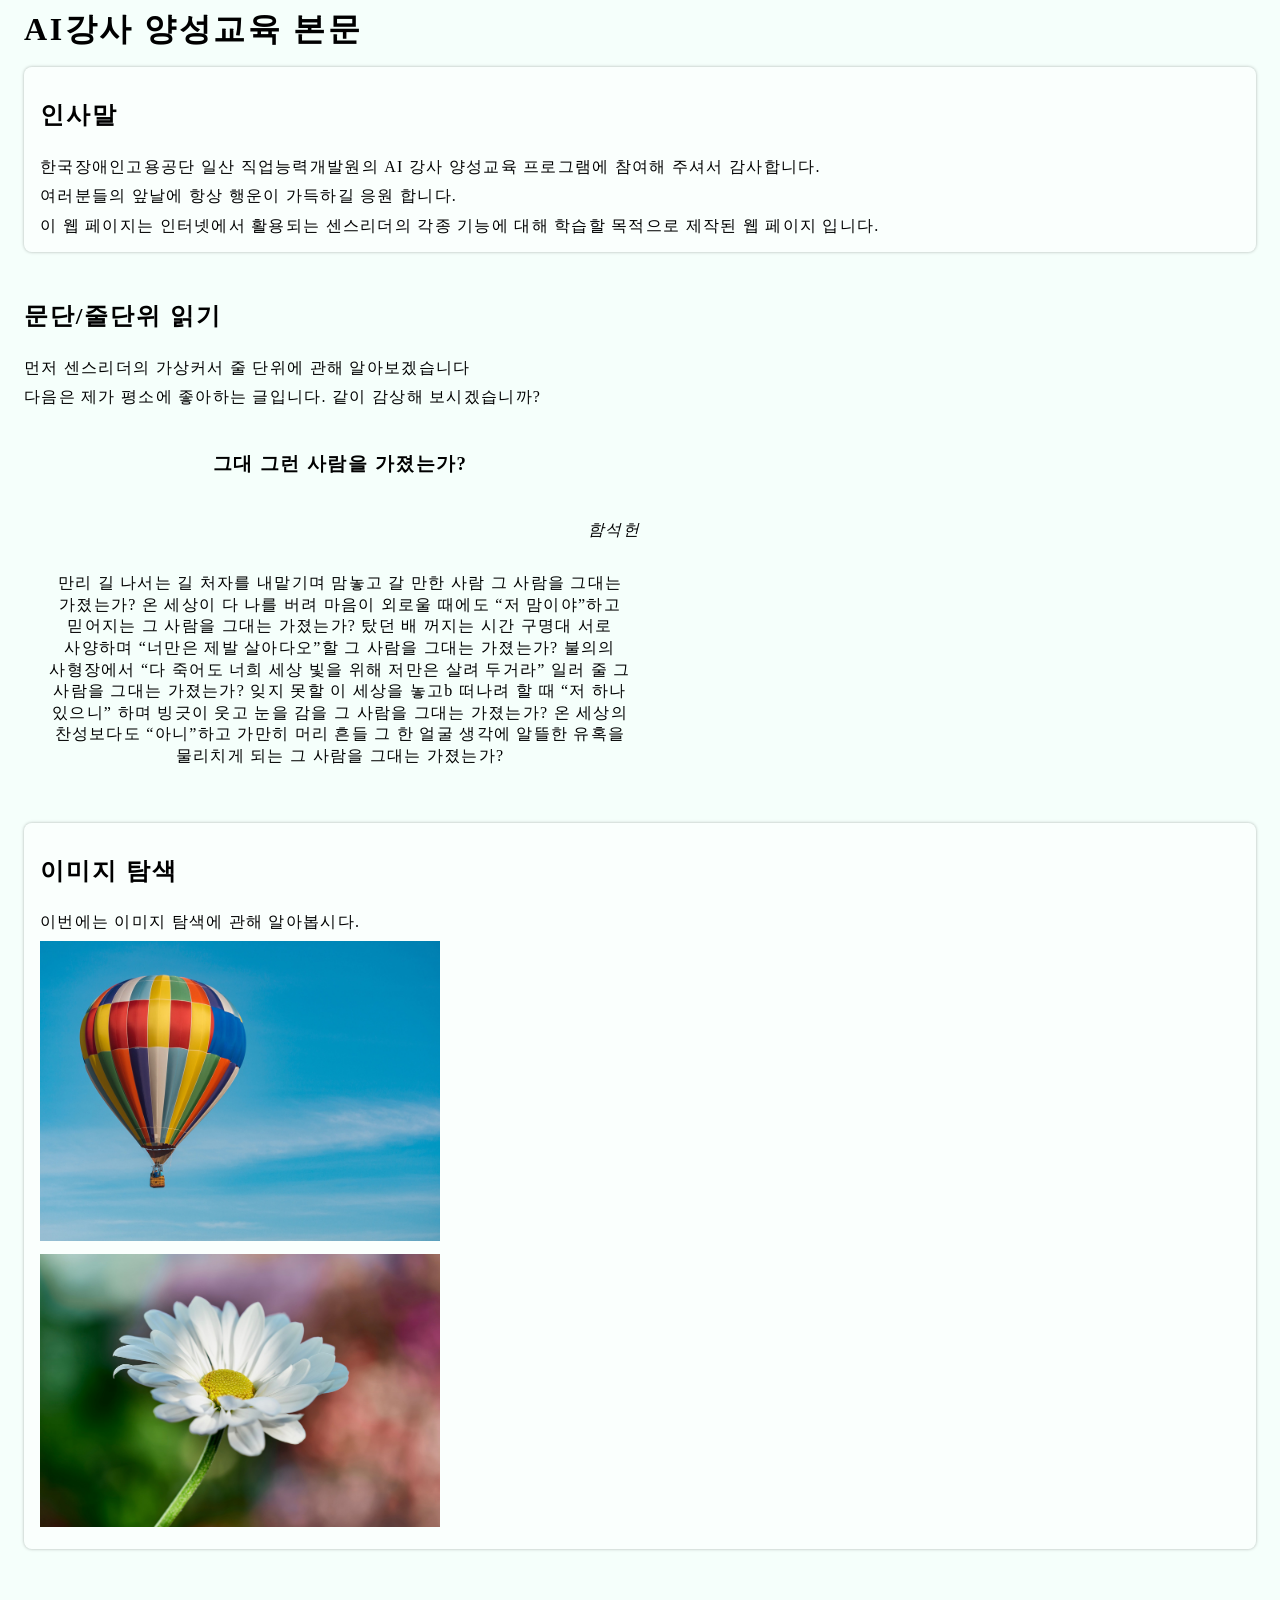
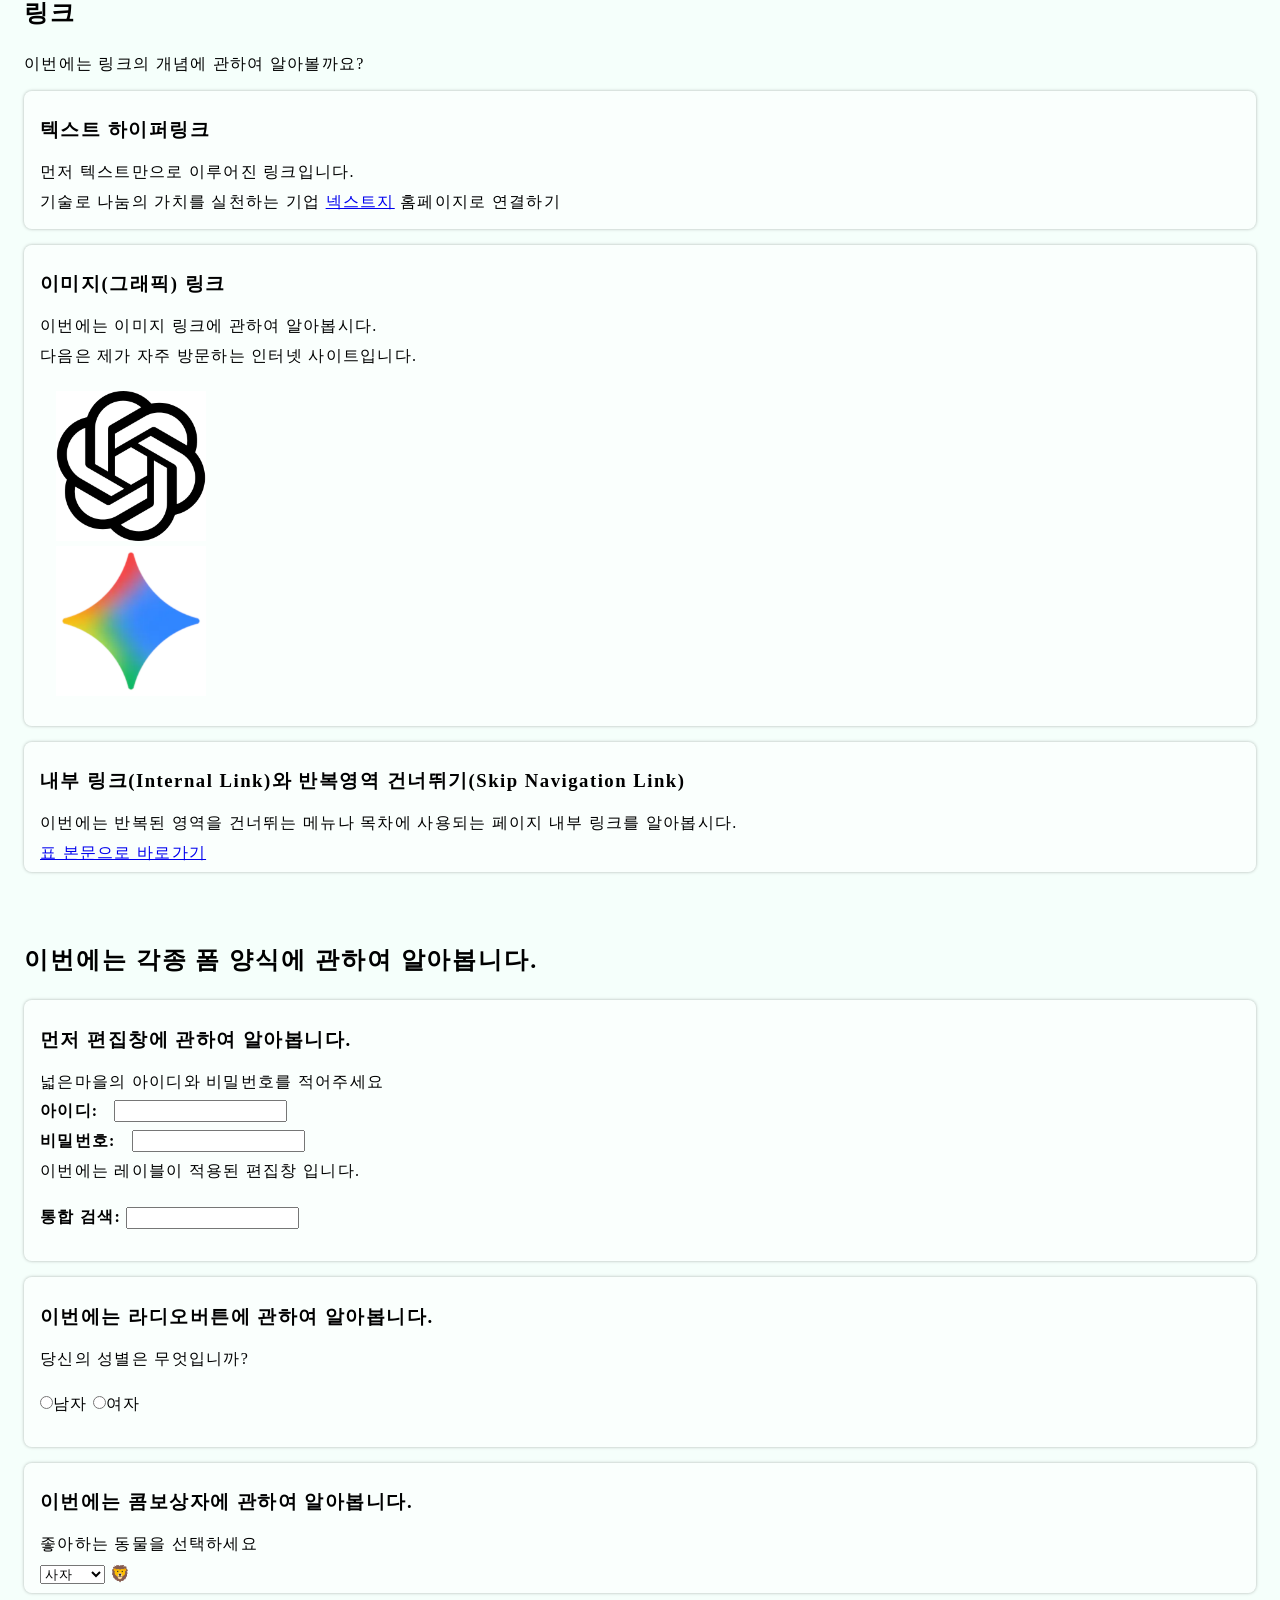
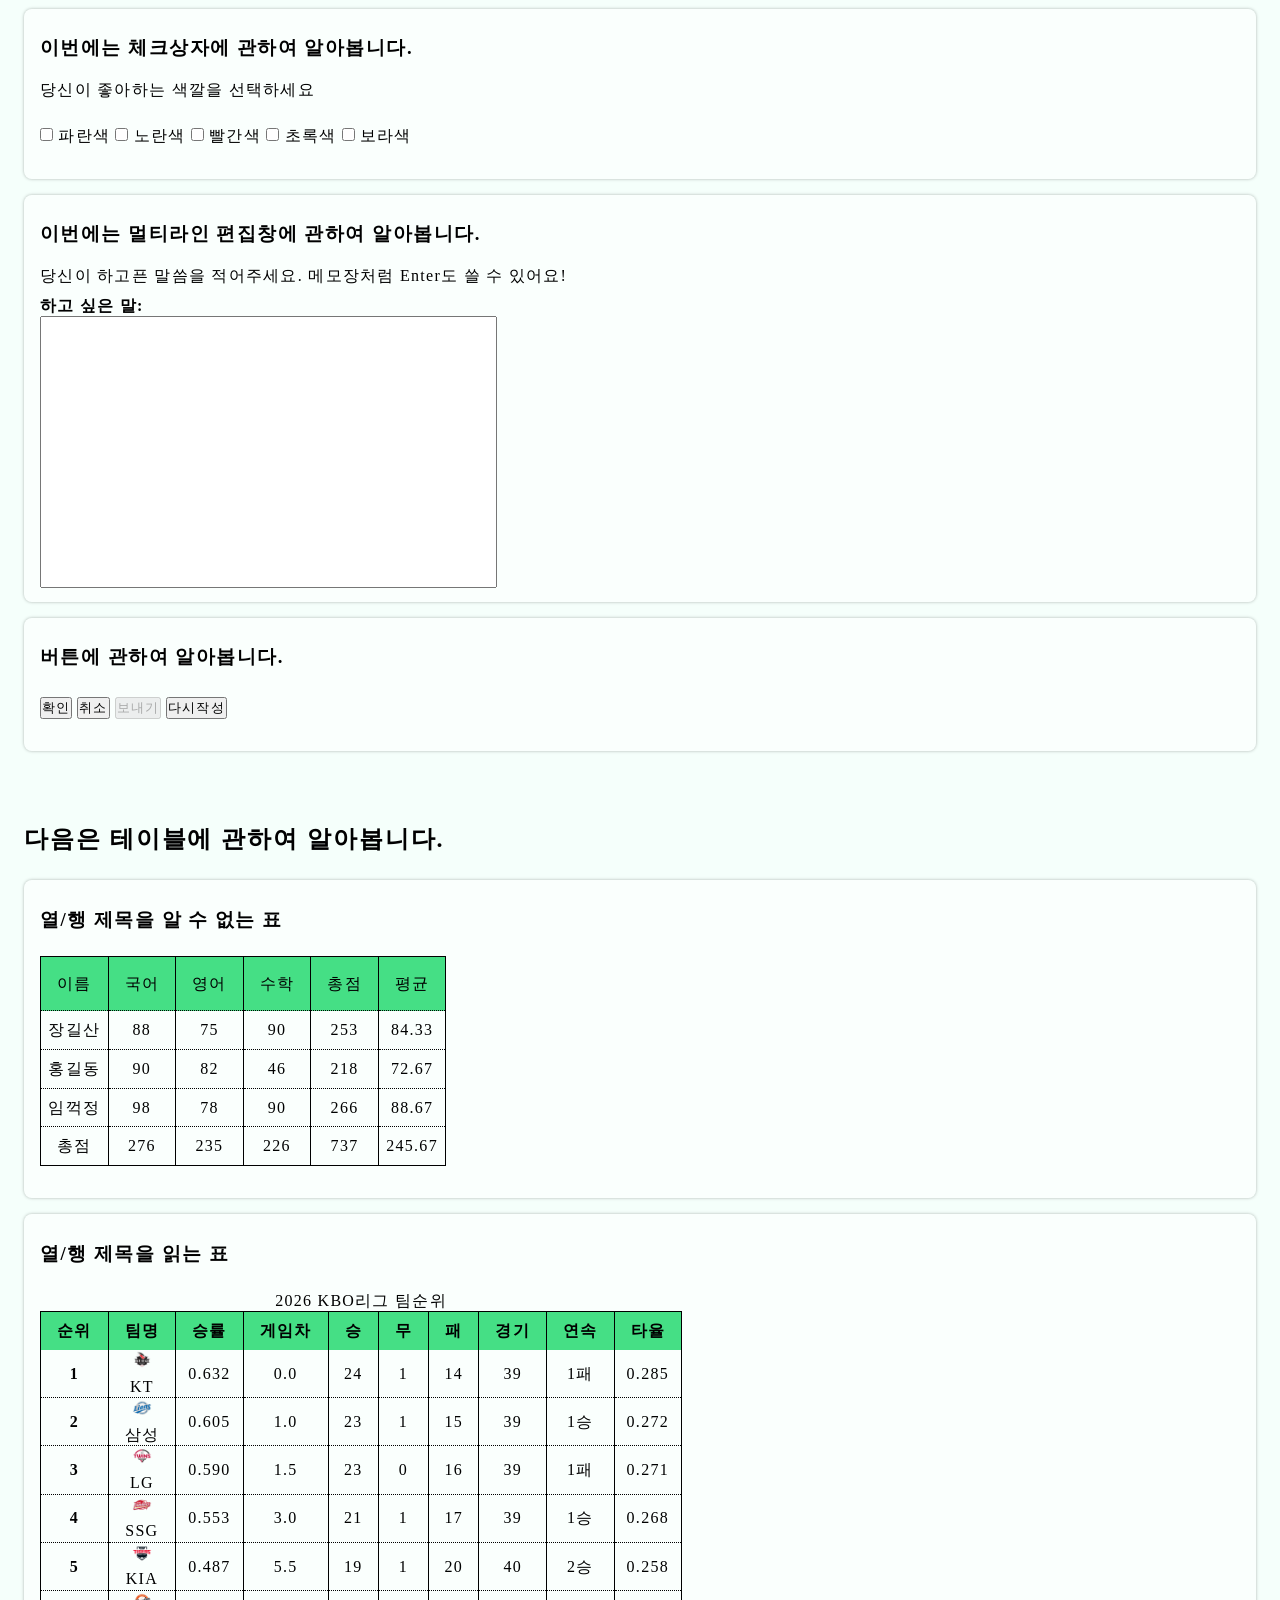
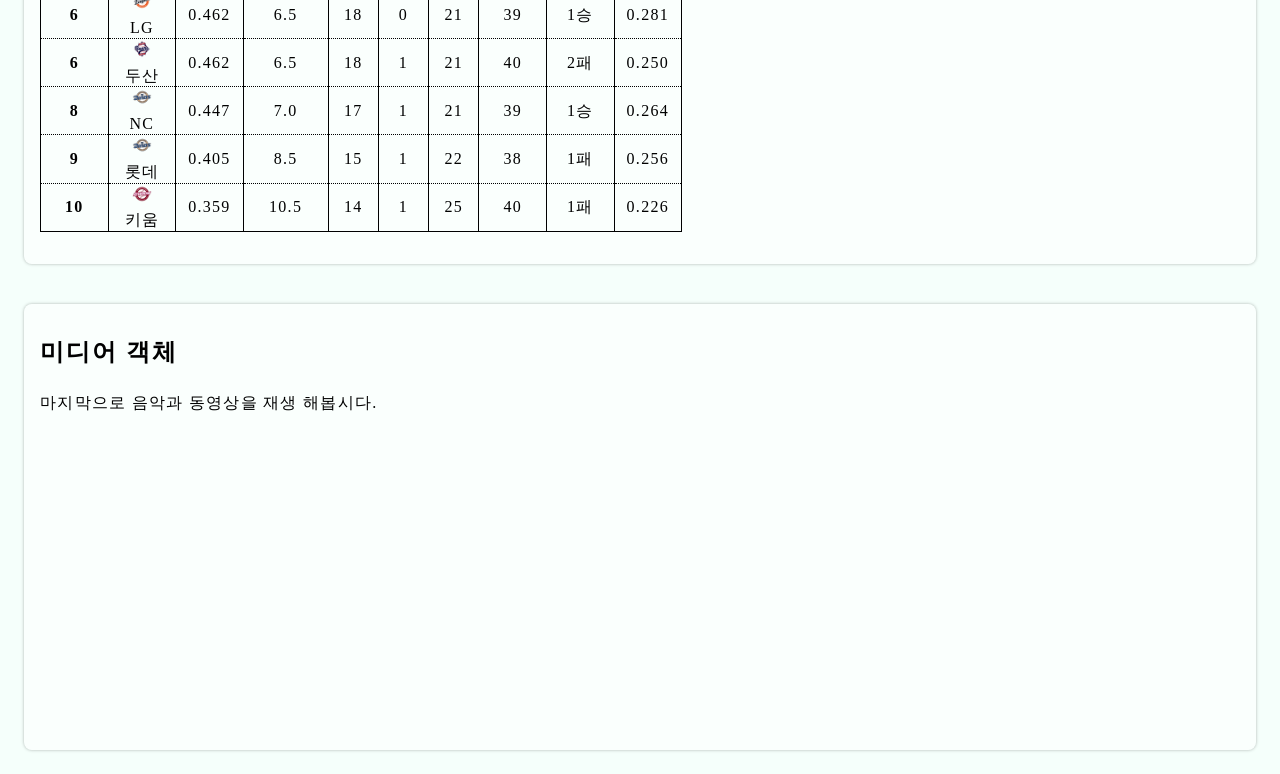
==== commit bd000e6a: "Fix Table Errors" ====
--- a/sr/index.html
+++ b/sr/index.html
@@ -94,7 +94,7 @@
     </p>
     <ul>
       <li><a href="https://chatgpt.com/ko-KR/"><img src="/MEDIA/gpt_logo.png" width="150" height="150"></a></li>
-      <li><a href="https://gemini.google.com/app/"><img src="/MEDIA/gem_logo.png" alt="구글 제미나이" width="150" height="150"></a></li>
+      <li><a href="https://gemini.google.com/"><img src="/MEDIA/gem_logo.png" alt="구글 제미나이" width="150" height="150"></a></li>
     </ul>
   </section>
   
@@ -224,35 +224,35 @@
   </tr>
   <tr>
     <td valign="middle"><p>장길산</p></td>
-    <td valign="middle"><p><span lang="EN-US">88</span></p></td>
-    <td valign="middle"><p><span lang="EN-US">75</span></p></td>
-    <td valign="middle"><p><span lang="EN-US">253</span></p></td>
-    <td valign="middle"><p><span lang="EN-US">90</span></p></td>
-    <td valign="middle"><p><span lang="EN-US">84.33</span></p></td>
+    <td valign="middle"><p><span>88</span></p></td>
+    <td valign="middle"><p><span>75</span></p></td>
+    <td valign="middle"><p><span>90</span></p></td>
+    <td valign="middle"><p><span>253</span></p></td>
+    <td valign="middle"><p><span>84.33</span></p></td>
   </tr>
   <tr>
     <td valign="middle"><p>홍길동</p></td>
-    <td valign="middle"><p><span lang="EN-US">90</span></p></td>
-    <td valign="middle"><p><span lang="EN-US">82</span></p></td>
-    <td valign="middle"><p><span lang="EN-US">46</span></p></td>
-    <td valign="middle"><p><span lang="EN-US">218</span></p></td>
-    <td valign="middle"><p><span lang="EN-US">72.67</span></p></td>
+    <td valign="middle"><p><span>90</span></p></td>
+    <td valign="middle"><p><span>82</span></p></td>
+    <td valign="middle"><p><span>46</span></p></td>
+    <td valign="middle"><p><span>218</span></p></td>
+    <td valign="middle"><p><span>72.67</span></p></td>
   </tr>
   <tr>
     <td valign="middle"><p>임꺽정</p></td>
-    <td valign="middle"><p><span lang="EN-US">98</span></p></td>
-    <td valign="middle"><p><span lang="EN-US">78</span></p></td>
-    <td valign="middle"><p><span lang="EN-US">90</span></p></td>
-    <td valign="middle"><p><span lang="EN-US">266</span></p></td>
-    <td valign="middle"><p><span lang="EN-US">88.67</span></p></td>
+    <td valign="middle"><p><span>98</span></p></td>
+    <td valign="middle"><p><span>78</span></p></td>
+    <td valign="middle"><p><span>90</span></p></td>
+    <td valign="middle"><p><span>266</span></p></td>
+    <td valign="middle"><p><span>88.67</span></p></td>
   </tr>
   <tr>
     <td valign="middle"><p>총점</p></td>
-    <td valign="middle"><p><span lang="EN-US">276</span></p></td>
-    <td valign="middle"><p><span lang="EN-US">235</span></p></td>
-    <td valign="middle"><p><span lang="EN-US">226</span></p></td>
-    <td valign="middle"><p><span lang="EN-US">737</span></p></td>
-    <td valign="middle"><p><span lang="EN-US">245.67</span></p></td>
+    <td valign="middle"><p><span>276</span></p></td>
+    <td valign="middle"><p><span>235</span></p></td>
+    <td valign="middle"><p><span>226</span></p></td>
+    <td valign="middle"><p><span>737</span></p></td>
+    <td valign="middle"><p><span>245.67</span></p></td>
   </tr>
 </table>
 </section>
@@ -288,10 +288,6 @@
           </div>
         </div>
       </td>
-      
-      
-        
-      
       <td><span class="point_blue">0.632</span></td>
       <td><span class="point_blue">0.0</span></td>
       <td><span class="point_blue">24</span></td>
@@ -301,7 +297,6 @@
       <td><span class="point_blue">1패</span></td>
       <td><span class="point_blue">0.285</span></td>
     </tr>
-  
     <tr>
       <th scope="row"><span>2</span></th>
       <td>
@@ -322,8 +317,8 @@
       <td><span class="">39</span></td>
       <td><span class="">1승</span></td>
       <td><span class="">0.272</span></td>
-      <tr>
-    </tr>
+    </tr>
+    <tr>
       <th scope="row"><span>3</span></th>
       <td>
         <div class="wrap">
@@ -481,7 +476,7 @@
       <td><span class="">0.256</span></td>
     </tr>
   
-    <tr >
+    <tr>
       <th scope="row"><span>10</span></th>
       <td>
         <div class="wrap">
